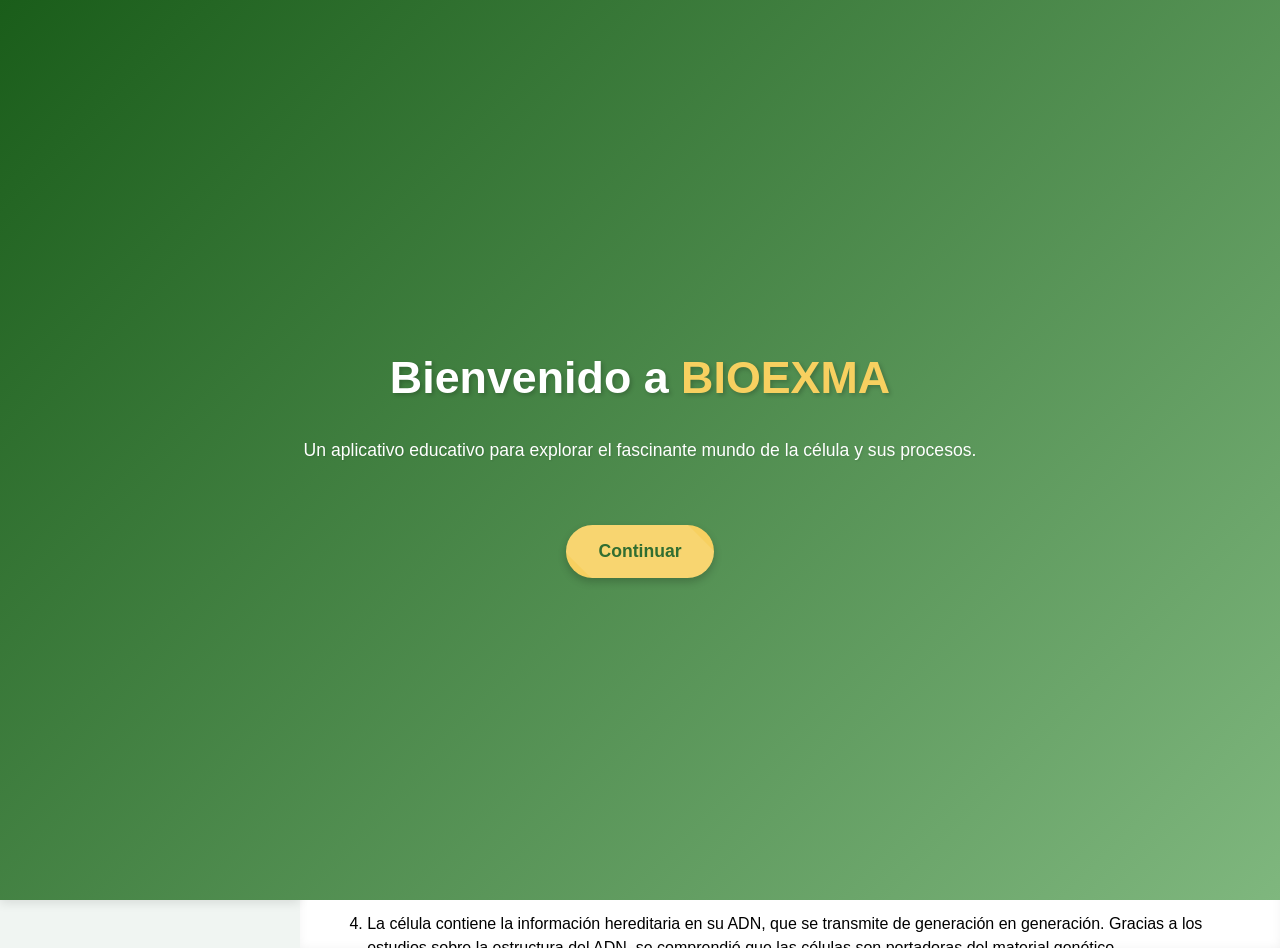
==== index.html @ f99c81c5 "Update index.html" ====
<!DOCTYPE html>
<html lang="es">
<head>
  <meta charset="UTF-8" />
  <meta name="viewport" content="width=device-width, initial-scale=1" />
  <title>BIOEXMA - Aplicación Educativa sobre Teoría Celular - Colegio San Alberto Magno</title>
      <img src="" alt="Comparación células procariotas y eucariotas" class="ref-image" loading="lazy" />
  <link rel="icon" type="image/x-icon" href="https://colsam.edu.co/colsam_l.webp">
  <style>
    /* Reset y base */
    * {
      box-sizing: border-box;
    }
    body, html {
      margin: 0;
      padding: 0;
      font-family: 'Segoe UI', Tahoma, Geneva, Verdana, sans-serif;
      background: ##F2F2F2;
      color: #2b2b2b;
      scroll-behavior: smooth;
    }

    /* Header fijo */
    header {
      position: fixed;
      top: 0;
      left: 100;
      width: 100%;
      height: 70px;
      background: linear-gradient(135deg, #64ad64, #47d082);
      color: #F2F2F2;
      display: flex;
      align-items: center;
      padding: 0 2rem;
      font-size: 1.6rem;
      font-weight: 700;
      z-index: 200;
      box-shadow: 0 4px 12px rgba(0,0,0,0.15);
      border-bottom: 3px solid #F2B705;
    }
    header .highlight {
      color: #F2B705;
      text-shadow: 1px 1px 2px rgba(0,0,0,0.2);
    }

    /* Contenedor principal */
    #main-content {
      display: flex;
      margin-top: 70px; /* para no tapar por el header */
      height: calc(100vh - 70px);
    }

    /* Sidebar */
    .sidebar {
      position: fixed;
      left: 0;
      top: 70px;
      width: 300px;
      height: calc(100vh - 70px);
      background: linear-gradient(145deg, #7EBF95, #7EBF95);
      overflow-y: auto;
      padding: 1.5rem 1rem;
      box-shadow: -3px 0 12px rgba(0,0,0,0.1);
      border-left: 4px solid #F2B705;
      z-index: 150;
      font-weight: 600;
    }
    .sidebar ul {
      list-style: none;
      padding: 0;
      margin: 0;
    }
    .sidebar li + li {
      margin-top: 0.5rem;
    }
    .sidebar a {
      color: #F2F2F2;
      text-decoration: none;
      display: flex;
      align-items: center;
      padding: 0.8rem 1rem;
      border-radius: 8px;
      transition: all 0.3s ease;
      font-size: 1rem;
      background: rgba(255,255,255,0.1);
      box-shadow: 0 2px 4px rgba(0,0,0,0.05);
    }
    .sidebar a:hover {
      background: rgba(255,255,255,0.2);
      transform: translateX(-5px);
      box-shadow: 0 4px 8px rgba(0,0,0,0.1);
    }
    .sidebar a.active {
      background: #F2B705;
      color: #7EBF95;
      font-weight: 700;
    }
    .sidebar a::before {
      content: "";
      display: inline-block;
      width: 24px;
      height: 24px;
      margin-right: 12px;
      background-size: contain;
      background-repeat: no-repeat;
      filter: brightness(0) invert(1);
    }
    .sidebar a.active::before {
      filter: none;
    }

    /* Iconos para cada enlace */
    .sidebar a[href="#teoria"]::before {
      background-image: url('https://cdn-icons-png.flaticon.com/512/2913/2913059.png');
    }
    .sidebar a[href="#tipos"]::before {
      background-image: url('https://cdn-icons-png.flaticon.com/512/4392/4392525.png');
    }
    .sidebar a[href="#partes"]::before {
      background-image: url('https://cdn-icons-png.flaticon.com/512/4392/4392529.png');
    }
    .sidebar a[href="#organelos"]::before {
      background-image: url('https://cdn-icons-png.flaticon.com/512/3652/3652191.png');
    }
    .sidebar a[href="#funciones"]::before {
      background-image: url('https://cdn-icons-png.flaticon.com/512/3652/3652286.png');
    }
    .sidebar a[href="#reproduccion"]::before {
      background-image: url('https://cdn-icons-png.flaticon.com/512/4392/4392545.png');
    }
    .sidebar a[href="#transporte"]::before {
      background-image: url('https://cdn-icons-png.flaticon.com/512/3652/3652271.png');
    }
    .sidebar a[href="#diferenciacion"]::before {
      background-image: url('https://cdn-icons-png.flaticon.com/512/3652/3652261.png');
    }
    .sidebar a[href="#cultivo"]::before {
      background-image: url('https://cdn-icons-png.flaticon.com/512/4392/4392539.png');
    }
    .sidebar a[href="#comparacion"]::before {
      background-image: url('https://cdn-icons-png.flaticon.com/512/4392/4392533.png');
    }
    .sidebar a[href="#videos"]::before {
      background-image: url('https://cdn-icons-png.flaticon.com/512/4392/4392553.png');
    }
    .sidebar a[href="#evaluaciones"]::before {
      background-image: url('https://cdn-icons-png.flaticon.com/512/3652/3652281.png');
    }

    /* Contenido principal */
    main {
      flex: 1;
      overflow-y: auto;
      padding: 2rem 3rem 2rem 3rem;
      max-width: calc(100vw - 300px);
      background-color: #F2F2F2;
      box-shadow: inset 0 0 20px rgba(0,0,0,0.05);
    }

    main > section {
      display: none;
      flex-direction: column;
      align-items: flex-start;
      text-align: left;
      max-width: 900px;
      margin: 0 auto;
      animation: fadeIn 0.5s ease forwards;
    }
    main > section.active {
      display: flex;
    }
    main > section h2 {
      color: #7EBF95;
      font-size: 2.3rem;
      margin-bottom: 1rem;
      padding-bottom: 0.5rem;
      border-bottom: 3px solid #F2B705;
      width: 100%;
      display: flex;
      align-items: center;
    }
    main > section h2::before {
      content: "";
      display: inline-block;
      width: 40px;
      height: 40px;
      margin-right: 15px;
      background-size: contain;
      background-repeat: no-repeat;
    }
    main > section p {
      font-size: 1.1rem;
      line-height: 1.7;
      margin-bottom: 1.5rem;
      color: #444;
    }
    main > section ul {
      padding-left: 1.5rem;
      margin-bottom: 1.5rem;
    }
    main > section li {
      margin-bottom: 0.8rem;
      line-height: 1.6;
    }

    /* Iconos para cada sección */
    section#teoria h2::before {
      background-image: url('https://cdn-icons-png.flaticon.com/512/2913/2913059.png');
    }
    section#tipos h2::before {
      background-image: url('https://cdn-icons-png.flaticon.com/512/4392/4392525.png');
    }
    section#partes h2::before {
      background-image: url('https://cdn-icons-png.flaticon.com/512/4392/4392529.png');
    }
    section#organelos h2::before {
      background-image: url('https://cdn-icons-png.flaticon.com/512/3652/3652191.png');
    }
    section#funciones h2::before {
      background-image: url('https://cdn-icons-png.flaticon.com/512/3652/3652286.png');
    }
    section#reproduccion h2::before {
      background-image: url('https://cdn-icons-png.flaticon.com/512/4392/4392545.png');
    }
    section#transporte h2::before {
      background-image: url('https://cdn-icons-png.flaticon.com/512/3652/3652271.png');
    }
    section#diferenciacion h2::before {
      background-image: url('https://cdn-icons-png.flaticon.com/512/3652/3652261.png');
    }
    section#cultivo h2::before {
      background-image: url('https://cdn-icons-png.flaticon.com/512/4392/4392539.png');
    }
    section#comparacion h2::before {
      background-image: url('https://cdn-icons-png.flaticon.com/512/4392/4392533.png');
    }
    section#videos h2::before {
      background-image: url('https://cdn-icons-png.flaticon.com/512/4392/4392553.png');
    }
    section#evaluaciones h2::before {
      background-image: url('https://cdn-icons-png.flaticon.com/512/3652/3652281.png');
    }

    /* Video gallery */
    .video-gallery {
      display: flex;
      flex-wrap: wrap;
      justify-content: center;
      gap: 1.5rem;
      margin-top: 1.5rem;
    }
    .video-gallery iframe {
      flex-shrink: 0;
      width: 420px;
      height: 236px;
      border-radius: 12px;
      border: 0;
      box-shadow: 0 4px 15px rgba(0,0,0,0.15);
      transition: transform 0.3s ease, box-shadow 0.3s ease;
    }
    .video-gallery iframe:hover {
      transform: translateY(-5px);
      box-shadow: 0 8px 20px rgba(0,0,0,0.2);
    }

    /* Botón de inicio */
    #welcome-screen {
      position: fixed;
      top: 0;
      left: 0;
      width: 100vw;
      height: 100vh;
      background: linear-gradient(135deg, #1a5d1a, #7fb77e);
      color: #F2F2F2;
      display: flex;
      flex-direction: column;
      justify-content: center;
      align-items: center;
      padding: 2rem;
      text-align: center;
      z-index: 300;
    }
    #welcome-screen.hidden {
      display: none;
    }
    #welcome-screen h1 {
      font-size: 3.5rem;
      margin-bottom: 1rem;
      text-shadow: 2px 2px 4px rgba(0,0,0,0.2);
    }
    #welcome-screen .highlight {
      color: #F2B705;
    }
    #welcome-screen p {
      font-size: 1.35rem;
      max-width: 600px;
      margin-bottom: 2.5rem;
      font-weight: 500;
      line-height: 1.6;
      text-shadow: 1px 1px 2px rgba(0,0,0,0.1);
    }
    #start-btn {
      padding: 1.2rem 3rem;
      background: #F2B705;
      color: #7EBF95;
      border: none;
      border-radius: 50px;
      font-size: 1.3rem;
      font-weight: 700;
      cursor: pointer;
      transition: all 0.3s ease;
      box-shadow: 0 6px 12px rgba(0,0,0,0.2);
      position: relative;
      overflow: hidden;
    }
    #start-btn:hover {
      background: #F2B705;
      transform: translateY(-3px);
      box-shadow: 0 8px 16px rgba(0,0,0,0.25);
    }
    #start-btn:active {
      transform: translateY(1px);
    }
    #start-btn::after {
      content: "";
      position: absolute;
      top: -50%;
      left: -50%;
      width: 200%;
      height: 200%;
      background: rgba(255,255,255,0.1);
      transform: rotate(45deg);
      transition: all 0.5s ease;
    }
    #start-btn:hover::after {
      left: 100%;
    }

    /* Animación */
    @keyframes fadeIn {
      from {opacity: 0; transform: translateY(15px);}
      to {opacity: 1; transform: translateY(0);}
    }

    /* Imágenes de referencia */
    .ref-image {
      display: block;
      margin: 1.5rem auto;
      max-width: 90%;
      height: auto;
      border-radius: 12px;
      box-shadow: 0 4px 15px rgba(0,0,0,0.15);
      border: 2px solid #F2F2F2;
      transition: transform 0.3s ease;
    }
    .ref-image:hover {
      transform: scale(1.02);
    }

    /* Estilos para ejercicios y quizzes */
    .ejercicios {
      background: linear-gradient(to right, #f0f8ff, #e6f2ff);
      border-left: 6px solid #4682B4;
      padding: 20px 25px;
      margin: 25px 0;
      border-radius: 10px;
      box-shadow: 0 2px 8px rgba(0,0,0,0.08);
      width: 100%;
    }

    .ejercicios h3 {
      margin-top: 0;
      color: #1e3c72;
      font-size: 1.3rem;
      display: flex;
      align-items: center;
    }
    .ejercicios h3::before {
      content: "📝";
      margin-right: 10px;
    }

    .ejercicios ol {
      padding-left: 25px;
    }
    .ejercicios li {
      margin-bottom: 12px;
      padding-left: 5px;
    }

    .quiz {
      background: linear-gradient(to right, #fff3e0, #ffebcc);
      border-left: 6px solid #ff8c00;
      padding: 20px 25px;
      margin: 25px 0 40px 0;
      border-radius: 10px;
      box-shadow: 0 2px 8px rgba(0,0,0,0.08);
      width: 100%;
    }

    .quiz h3 {
      margin-top: 0;
      color: #b35e00;
      font-size: 1.3rem;
      display: flex;
      align-items: center;
    }
    
    .quiz h3::before {
      content: "❓";
      margin-right: 10px;
    }

    .quiz label {
      cursor: pointer;
      display: block;
      margin: 8px 0 15px 25px;
      user-select: none;
      position: relative;
      padding-left: 30px;
      transition: color 0.2s ease;
    }
    .quiz label:hover {
      color: #ff8c00;
    }

    .quiz input[type="radio"] {
      position: absolute;
      opacity: 0;
      cursor: pointer;
    }
    
    .quiz input[type="radio"] + label::before {
      content: "";
      position: absolute;
      left: 0;
      top: 2px;
      width: 18px;
      height: 18px;
      border: 2px solid #ff8c00;
      border-radius: 50%;
      background-color: white;
    }
    
    .quiz input[type="radio"]:checked + label::before {
      background-color: #ff8c00;
      box-shadow: inset 0 0 0 3px white;
    }

    .quiz button.check-quiz {
      background: linear-gradient(to bottom, #ff8c00, #e67e00);
      color: white;
      border: none;
      padding: 10px 20px;
      font-weight: 600;
      border-radius: 50px;
      cursor: pointer;
      transition: all 0.3s ease;
      box-shadow: 0 3px 6px rgba(0,0,0,0.1);
      font-size: 1rem;
      margin-top: 10px;
      display: flex;
      align-items: center;
    }
    .quiz button.check-quiz::before {
      content: "✓";
      margin-right: 8px;
      font-size: 1.1rem;
    }
    .quiz button.check-quiz:hover {
      background: linear-gradient(to bottom, #ff9500, #f57c00);
      transform: translateY(-2px);
      box-shadow: 0 5px 10px rgba(0,0,0,0.15);
    }
    .quiz button.check-quiz:active {
      transform: translateY(1px);
    }

    .quiz-result {
      margin-top: 15px;
      font-weight: 700;
      padding: 10px 15px;
      border-radius: 6px;
      display: inline-block;
    } 
   
   /* Responsive básico */
    @media(max-width: 1024px) {
      .sidebar {
        width: 250px;
      }
      main {
        max-width: calc(100vw - 250px);
        padding: 1.5rem 2rem;
      }
    }

    @media(max-width: 768px) {
      #main-content {
        flex-direction: column;
        margin-top: 70px;
        height: auto;
      }
      .sidebar {
        position: relative;
        width: 100%;
        height: auto;
        border-left: none;
        border-top: 3px solid #f7d060;
        padding: 1rem;
        display: flex;
        justify-content: center;
      }
      .sidebar ul {
        display: flex;
        flex-wrap: wrap;
        gap: 0.5rem;
        width: 100%;
        justify-content: center;
      }
      .sidebar li {
        width: 45%;
        margin-top: 0;
      }
      .sidebar a {
        padding: 0.7rem;
        font-size: 0.9rem;
      }
      .sidebar a:hover {
        transform: translateY(-3px);
      }
      main {
        max-width: 100vw;
        padding: 1.5rem 1rem;
        height: auto;
      }
      .video-gallery iframe {
        width: 100%;
        height: 225px;
      }
      #welcome-screen h1 {
        font-size: 2.5rem;
      }
      #welcome-screen p {
        font-size: 1.1rem;
      }
    }

    @media(max-width: 480px) {
      header {
        height: 60px;
        font-size: 1.3rem;
        padding: 0 1rem;
      }
      #main-content {
        margin-top: 60px;
      }
      .sidebar li {
        width: 100%;
      }
      main > section h2 {
        font-size: 1.8rem;
      }
      .ejercicios, .quiz {
        padding: 15px;
      }
    }
        :root {
            --verde-medio: #2E8B57;
            --verde-claro:#7EBF95;
            --amarillo: #F7D060;
            --blanco: #F2F2F2;
        }
        
    
        
        h1 {
            color: var(--verde-oscuro);
            text-align: center;
            margin-bottom: 30px;
        }
        
        .quiz-container {
            background-color: #F2F2F2;
            border-radius: 8px;
            padding: 25px;
            box-shadow: 0 4px 6px rgba(0,0,0,0.1);
        }
        
        .question {
            margin-bottom: 25px;
            padding-bottom: 15px;
            border-bottom: 1px solid #eee;
        }
        
        .question-text {
            font-weight: 500;
            margin-bottom: 15px;
            color: var(--verde-oscuro);
        }
        
        .options label {
            display: block;
            margin-bottom: 10px;
            padding: 10px;
            border-radius: 4px;
            background-color: #F2F2F2;
            cursor: pointer;
            transition: all 0.3s;
        }
        
        .options label:hover {
            background-color: #F2F2F2;
        }
        
        .options input[type="radio"] {
            margin-right: 10px;
        }
        
        button {
            background-color: var(--verde-medio);
            color: #F2F2F2;
            border: none;
            padding: 12px 20px;
            border-radius: 4px;
            cursor: pointer;
            font-size: 16px;
            display: block;
            margin: 30px auto 0;
            transition: background-color 0.3s;
        }
        
        button:hover {
            background-color: var(--verde-oscuro);
        }
        
        .result {
            text-align: center;
            margin-top: 20px;
            font-weight: bold;
            font-size: 18px;
            padding: 15px;
            border-radius: 4px;
            display: none;
        }
        
        .correct {
            background-color: #E8F5E9;
            color: var(--verde-oscuro);
            border-left: 4px solid var(--verde-medio);
        }
        
        .incorrect {
            background-color: #F2F2F2;
            color: #D32F2F;
            border-left: 4px solid #E53935;
        }
        
        .feedback {
            font-size: 14px;
            margin-top: 10px;
            padding: 10px;
            border-radius: 4px;
            display: none;
        }
           /* Estilos base */

   
    /* Contenedor principal */
  

    /* Contenido principal */
    
      * {
      box-sizing: border-box;
    }
    body, html {
      margin: 0;
      padding: 0;
      font-family: 'Segoe UI', Tahoma, Geneva, Verdana, sans-serif;
      background: #f0f5f2;
      color: #000000;
      scroll-behavior: smooth;
    }

    /* Header fijo */
    header {
      position: fixed;
      top: 0;
      left: 0;
      width: 100%;
      height: 60px;
      background: linear-gradient(135deg, #64ad64, #47d082);
      color: white;
      display: flex;
      align-items: center;
      padding: 0 1rem;
      font-size: 1.3rem;
      font-weight: 700;
      z-index: 200;
      box-shadow: 0 4px 12px rgba(0,0,0,0.15);
      border-bottom: 3px solid #f7d060;
    }
    header .highlight {
      color: #f7d060;
      text-shadow: 1px 1px 2px rgba(0,0,0,0.2);
    }

    /* Contenedor principal */
    #main-content {
      display: flex;
      flex-direction: column;
      margin-top: 60px;
      min-height: calc(100vh - 60px);
    }

    /* Sidebar - Versión móvil */
    .sidebar {
      position: relative;
      width: 100%;
      background: linear-gradient(145deg, #7EBF95, #7EBF95);
      overflow-x: auto;
      padding: 1rem;
      box-shadow: 0 3px 10px rgba(0,0,0,0.1);
      border-top: 3px solid #f7d060;
      z-index: 150;
      font-weight: 600;
      white-space: nowrap;
    }
    .sidebar ul {
      list-style: none;
      padding: 0;
      margin: 0;
      display: flex;
      flex-wrap: nowrap;
      overflow-x: auto;
      -webkit-overflow-scrolling: touch;
    }
    .sidebar li {
      flex: 0 0 auto;
      margin-right: 0.5rem;
    }
    .sidebar a {
      color: white;
      text-decoration: none;
      display: flex;
      align-items: center;
      padding: 0.6rem 0.8rem;
      border-radius: 8px;
      transition: all 0.3s ease;
      font-size: 0.9rem;
      background: rgba(255,255,255,0.1);
      box-shadow: 0 2px 4px rgba(0,0,0,0.05);
    }
    .sidebar a:hover {
      background: rgba(255,255,255,0.2);
      transform: translateY(-3px);
    }
    .sidebar a.active {
      background: #f7d060;
      color: #64ad64;
      font-weight: 700;
    }
    .sidebar a::before {
      content: "";
      display: inline-block;
      width: 20px;
      height: 20px;
      margin-right: 8px;
      background-size: contain;
      background-repeat: no-repeat;
      filter: brightness(0) invert(1);
    }
    .sidebar a.active::before {
      filter: none;
    }

    /* Contenido principal - Versión móvil */
    main {
      flex: 1;
      overflow-y: auto;
      padding: 1.5rem 1rem;
      background-color: #fff;
      box-shadow: inset 0 0 10px rgba(0,0,0,0.05);
    }

    main > section {
      display: none;
      flex-direction: column;
      align-items: flex-start;
      text-align: left;
      margin: 0 auto;
      animation: fadeIn 0.5s ease forwards;
    }
    main > section.active {
      display: flex;
    }
    main > section h2 {
      color: #64ad64;
      font-size: 1.8rem;
      margin-bottom: 1rem;
      padding-bottom: 0.5rem;
      border-bottom: 2px solid #f7d060;
      width: 100%;
      display: flex;
      align-items: center;
    }
    main > section h2::before {
      content: "";
      display: inline-block;
      width: 30px;
      height: 30px;
      margin-right: 10px;
      background-size: contain;
      background-repeat: no-repeat;
    }
    main > section p {
      font-size: 1rem;
      line-height: 1.6;
      margin-bottom: 1.2rem;
      color: #444;
    }
    main > section ul, main > section ol {
      padding-left: 1.2rem;
      margin-bottom: 1.2rem;
      width: 100%;
    }
    main > section li {
      margin-bottom: 0.6rem;
      line-height: 1.5;
    }

    /* Video gallery - Versión móvil */
    .video-gallery {
      display: flex;
      flex-direction: column;
      gap: 1rem;
      margin-top: 1rem;
    }
    .video-gallery iframe {
      width: 100%;
      height: 200px;
      border-radius: 8px;
      border: 0;
      box-shadow: 0 2px 8px rgba(0,0,0,0.1);
    }

    /* Botón de inicio - Versión móvil */
    #welcome-screen {
      position: fixed;
      top: 0;
      left: 0;
      width: 100vw;
      height: 100vh;
      background: linear-gradient(135deg, #1a5d1a, #7fb77e);
      color: white;
      display: flex;
      flex-direction: column;
      justify-content: center;
      align-items: center;
      padding: 1.5rem;
      text-align: center;
      z-index: 300;
    }
    #welcome-screen.hidden {
      display: none;
    }
    #welcome-screen h1 {
      font-size: 2.2rem;
      margin-bottom: 1rem;
      text-shadow: 2px 2px 4px rgba(0,0,0,0.2);
    }
    #welcome-screen .highlight {
      color: #f7d060;
    }
    #welcome-screen p {
      font-size: 1.1rem;
      max-width: 100%;
      margin-bottom: 2rem;
      line-height: 1.5;
    }
    #start-btn {
      padding: 1rem 2rem;
      background: #f7d060;
      color: #1a5d1a;
      border: none;
      border-radius: 50px;
      font-size: 1.1rem;
      font-weight: 700;
      cursor: pointer;
      box-shadow: 0 4px 8px rgba(0,0,0,0.2);
    }

    /* Ejercicios y quizzes - Versión móvil */
    .ejercicios, .quiz {
      padding: 15px;
      margin: 20px 0;
      width: 100%;
    }
    .ejercicios h3, .quiz h3 {
      font-size: 1.1rem;
    }
    .quiz label {
      margin: 6px 0 12px 15px;
      padding-left: 25px;
    }

    /* Imágenes de referencia - Versión móvil */
    .ref-image {
      margin: 1rem auto;
      max-width: 100%;
      border-radius: 8px;
    }

    /* Animación */
    @keyframes fadeIn {
      from {opacity: 0; transform: translateY(10px);}
      to {opacity: 1; transform: translateY(0);}
    }

    /* Estilos para pantallas más grandes (tablets y desktop) */
    @media(min-width: 768px) {
      header {
        height: 70px;
        font-size: 1.6rem;
        padding: 0 2rem;
      }
      #main-content {
        flex-direction: row;
        margin-top: 70px;
        height: calc(100vh - 70px);
      }
      .sidebar {
        position: fixed;
        left: 0;
        top: 70px;
        width: 250px;
        height: calc(100vh - 70px);
        padding: 1.5rem 1rem;
        border-top: none;
        border-left: 4px solid #f7d060;
      }
      .sidebar ul {
        display: block;
        overflow-x: visible;
      }
      .sidebar li {
        margin-right: 0;
        margin-bottom: 0.5rem;
      }
      .sidebar a {
        padding: 0.8rem 1rem;
        font-size: 1rem;
      }
      main {
        margin-left: 250px;
        padding: 2rem;
        max-width: calc(100vw - 250px);
      }
      main > section h2 {
        font-size: 2rem;
      }
      .video-gallery {
        flex-direction: row;
        flex-wrap: wrap;
        justify-content: center;
      }
      .video-gallery iframe {
        width: 45%;
        min-width: 300px;
      }
      #welcome-screen h1 {
        font-size: 2.8rem;
      }
    }

    /* Estilos para pantallas muy grandes */
    @media(min-width: 1024px) {
      .sidebar {
        width: 300px;
      }
      main {
        margin-left: 300px;
        max-width: calc(100vw - 300px);
        padding: 2rem 3rem;
      }
      main > section {
        max-width: 900px;
      }
    }
    
  </style>
</head>
<body>

  <div id="welcome-screen" class="screen">
    <h1>Bienvenido a <span class="highlight">BIOEXMA</span></h1>
    <p>Un aplicativo educativo para explorar el fascinante mundo de la célula y sus procesos.</p>
    <button id="start-btn">Continuar</button>
  </div>

  <header>
    BIOEXMA - <span class="highlight">Explora la Célula</span>
  </header>

  <div id="main-content" class="hidden">
    <aside class="sidebar" role="navigation" aria-label="Menú de navegación">
      <nav class="menu">
        <ul>
          <li><a href="#teoria" class="active">Teoría Celular</a></li>
          <li><a href="#tipos">Tipos de Células</a></li>
          <li><a href="#partes">Partes de la Célula</a></li>
          <li><a href="#organelos">Organelos Celulares</a></li>
          <li><a href="#funciones">Funciones Celulares</a></li>
          <li><a href="#reproduccion">Reproducción Celular</a></li>
          <li><a href="#transporte">Transporte Celular</a></li>
          <li><a href="#diferenciacion">Diferenciación Celular</a></li>
          <li><a href="#cultivo">Cultivo Celular</a></li>
          <li><a href="#comparacion">Comparación Animal/Vegetal</a></li>
          <li><a href="#videos">Videos Referenciales</a></li>
          <li><a href="#evaluaciones">Evaluaciones</a></li>
        </ul>
      </nav>
    </aside>
<!--teoria celular primera parte-->
    <main>
      <section id="teoria" class="active" tabindex="0">
        <h2>Teoría Celular</h2>
            <h3>¿Qué es la Teoría Celular?</h3><br>
 <p>La teoría celular es uno de los principios fundamentales de la biología moderna.
 Establece que la célula es la unidad básica de estructura, función y organización
  de todos los seres vivos. Gracias a esta teoría, los científicos comprenden que 
  todos los organismos, desde los más simples (como las bacterias) hasta los más 
  complejos (como los seres humanos), están formados por células.
Esta teoría no solo describe la estructura de los seres vivos, sino que también
 explica cómo crecen, se reproducen y funcionan los organismos a partir de las células. Además, ha permitido 
 el desarrollo de otras disciplinas, como la medicina celular, la genética, la inmunología, la embriología y la biotecnología.
Origen y Desarrollo Histórico
El desarrollo de la teoría celular fue posible gracias a la invención del microscopio óptico a finales del 
siglo XVII. Robert Hooke, en 1665, fue el primero en utilizar el término "célula" al observar láminas 
delgadas de corcho. Aunque lo que vio eran solo las paredes celulares de células muertas, su hallazgo
 inició el camino hacia la comprensión del mundo microscópico.
Durante el siglo XIX, el estudio de las células se intensificó gracias a los avances tecnológicos y 
al trabajo de científicos como Matthias Schleiden, Theodor Schwann y Rudolf Virchow, quienes fueron 
los principales formuladores de la teoría celular clásica.
Postulados de la Teoría Celular Clásica Los tres postulados originales que dieron forma a la teoría celular fueron:
<ol>
 <li>Todos los seres vivos están compuestos por una o más células.
   Esta idea fue propuesta por Schleiden, quien observó que las plantas están formadas por células, y 
   luego Schwann la aplicó también a los animales.</li>
 <li>La célula es la unidad estructural y funcional de los seres vivos.
   Schwann sostuvo que las células no solo forman los tejidos, sino que también realizan todas las funciones vitales.
  <li>Todas las células provienen de otras células preexistentes.En 1855, Rudolf Virchow refutó la teoría de la
     generación espontánea y afirmó que cada célula se origina por división de otra célula. Esta idea se resume en la frase "Omnis cellula e cellula". Postulados de la Teoría Celular Moderna Con los avances en microscopía electrónica, biología molecular y genética, la teoría celular fue actualizada para incluir nuevos principios:
   <li>La célula contiene la información hereditaria en su ADN, que se transmite de generación en generación.
   Gracias a los estudios sobre la estructura del ADN, se comprendió que las células son portadoras del material genético.</li>
   <li>Todas las funciones vitales ocurren dentro de las células o en su entorno inmediato.</li>
   Esto incluye procesos como el metabolismo, la respiración celular, la síntesis de proteínas y la reproducción celular.
   <li>Todas las células tienen una composición química similar.</li>
  A pesar de la diversidad de organismos, todas las células están formadas por los mismos elementos químicos básicos 
   comparten estructuras fundamentales como membranas, citoplasma y material genético.</li>
   </ol>
<h3>Científicos que Contribuyeron a la Teoría Celular</h3>
<ul>
 <li>Matthias Schleiden (1804-1881)
Botánico alemán. En 1838 observó que todas las plantas están compuestas por células. Defendía la idea de que el crecimiento 
vegetal ocurría por generación de nuevas células desde el núcleo.</li>
<li>Theodor Schwann (1810-1882)
Zoólogo alemán. En 1839 extendió los descubrimientos de Schleiden al reino animal, concluyendo que *todos los seres vivos 
están formados por células. También introdujo el concepto de "unidad funcional" de la célula.</li>
 <li>Rudolf Virchow (1821-1902)
Médico alemán. En 1855 completó la teoría con el tercer postulado: toda célula se origina de otra célula preexistente, 
lo cual fue esencial para rechazar la teoría de la generación espontánea.</li>
</ul>
  <h3>Importancia de la Teoría Celular.</h3>
La teoría celular no solo cambió la forma de entender la vida, sino que también ha tenido un impacto directo en áreas como:
Medicina: permite comprender cómo surgen las enfermedades a nivel celular, como el cáncer.
Genética: al estudiar cómo se transmite la información genética.
Biotecnología: gracias a la manipulación celular para producir medicamentos, vacunas y alimentos transgénicos.
Ecología: ayuda a entender cómo interactúan las células con su entorno y entre sí, en organismos y ecosistemas.
Conclusión
La teoría celular ha sido una de las revoluciones científicas más importantes de la historia. Hoy en día, sigue siendo 
la base del estudio de la vida. Con cada nuevo descubrimiento en biología celular y molecular, se amplía nuestro conocimiento 
sobre cómo funciona la vida a nivel microscópico, confirmando que la célula es la unidad esencial de toda forma de vida.
</p>
        <img src="https://es-static.z-dn.net/files/df3/f1ffe9fb81e213ad47e8e3b016737839.jpg" alt="Fundadores de la teoría celular" class="ref-image" loading="lazy" />
        
        <div class="ejercicios">
          <h3>Ejercicios</h3>
          <ol>
            <li>Enumera los tres postulados de la teoría celular.</li>
            <li>¿Por qué es importante la teoría celular para la biología?</li>
            <li>Explica con tus palabras qué significa que "la célula es la unidad básica de la vida".</li>
          </ol>
        </div>
      </section>

<!--tipos de celula-->
      <section id="tipos" tabindex="0">
        <h2>Tipos de Células</h2>
        <p>Existen dos tipos principales de células:</p>
        <ul>
          <li><strong>Células procariotas:</strong> Son células simples, sin núcleo definido, y su material genético está disperso en el citoplasma. Ejemplos: bacterias y arqueas.</li>
          <li><strong>Células eucariotas:</strong> Son más complejas y tienen un núcleo definido que contiene el ADN. Se encuentran en plantas, animales, hongos y protistas.</li>
        </ul>
        <img src="https://upload.wikimedia.org/wikipedia/commons/thumb/1/1c/Prokaryote_vs_Eukaryote_cell.svg/800px-Prokaryote_vs_Eukaryote_cell.svg.png" alt="Comparación células procariotas y eucariotas" class="ref-image" loading="lazy" />

        <div class="ejercicios">
          <h3>Ejercicios</h3>
          <ol>
            <li>¿Cuál es la principal diferencia entre células procariotas y eucariotas?</li>
            <li>Da dos ejemplos de organismos con células procariotas.</li>
            <li>Menciona en qué organismos encontramos células eucariotas.</li>
          </ol>
        </div>
      </section>

      <section id="partes" tabindex="0">
        <h2>Partes de la Célula</h2>
        <p>Las células tienen varias estructuras principales que desempeñan funciones específicas:</p>
        <ul>
          <li><strong>Membrana plasmática:</strong> Capa que protege la célula y regula el intercambio de sustancias.</li>
          <li><strong>Citoplasma:</strong> Material gelatinoso donde ocurren las reacciones celulares.</li>
          <li><strong>Núcleo:</strong> Contiene el material genético y controla las actividades celulares (solo en células eucariotas).</li>
          <li><strong>Pared celular:</strong> Presente en células vegetales y procariotas, proporciona soporte y protección.</li>
        </ul>
        <img src="https://upload.wikimedia.org/wikipedia/commons/thumb/3/32/Biological_cell.svg/800px-Biological_cell.svg.png" alt="Partes principales de la célula" class="ref-image" loading="lazy" />
        
        <div class="ejercicios">
          <h3>Ejercicios</h3>
          <ol>
            <li>¿Cuál es la función de la membrana plasmática?</li>
            <li>¿Qué es el citoplasma y qué función tiene?</li>
            <li>¿Qué función tiene el núcleo en las células eucariotas?</li>
          </ol>
        </div>
      </section>

      <section id="organelos" tabindex="0">
        <h2>Organelos Celulares</h2>
        <p>Los organelos son estructuras especializadas dentro de las células eucariotas:</p>
        <ul>
          <li><strong>Mitocondrias:</strong> Producen energía mediante la respiración celular.</li>
          <li><strong>Cloroplastos:</strong> Realizan la fotosíntesis en células vegetales.</li>
          <li><strong>Ribosomas:</strong> Sintetizan proteínas.</li>
          <li><strong>Retículo endoplasmático:</strong> Síntesis y transporte de proteínas y lípidos.</li>
          <li><strong>Aparato de Golgi:</strong> Modifica y empaca proteínas y lípidos para su transporte.</li>
          <li><strong>Lisosomas:</strong> Degradan sustancias y organelos dañados.</li>
        </ul>
        <img src="https://upload.wikimedia.org/wikipedia/commons/thumb/3/33/Animal_cell_structure_es.svg/800px-Animal_cell_structure_es.svg.png" alt="Estructura básica de una célula animal" class="ref-image" loading="lazy" />
        
        <div class="ejercicios">
          <h3>Ejercicios</h3>
          <ol>
            <li>¿Qué organelo es conocido como la "central energética" de la célula?</li>
            <li>¿Qué organelo es exclusivo de las células vegetales y qué función cumple?</li>
            <li>¿Cuál es la función del aparato de Golgi?</li>
          </ol>
        </div>
      </section>

      <section id="funciones" tabindex="0">
        <h2>Funciones Celulares</h2>
        <p>Las células realizan múltiples funciones esenciales para la vida, tales como:</p>
        <ul>
          <li><strong>Metabolismo:</strong> Transformación de energía y materiales para mantener la vida.</li>
          <li><strong>Reproducción:</strong> Formación de nuevas células.</li>
          <li><strong>Respuesta a estímulos:</strong> Adaptación a cambios en el ambiente.</li>
          <li><strong>Transporte:</strong> Movimiento de sustancias dentro y fuera de la célula.</li>
          <li><strong>Diferenciación:</strong> Especialización para realizar funciones específicas.</li>
        </ul>
        <img src="https://upload.wikimedia.org/wikipedia/commons/thumb/7/7e/Cell_function.png/800px-Cell_function.png" alt="Funciones celulares básicas" class="ref-image" loading="lazy" />
        
        <div class="ejercicios">
          <h3>Ejercicios</h3>
          <ol>
            <li>Define qué es el metabolismo celular.</li>
            <li>¿Por qué es importante la respuesta a estímulos para las células?</li>
            <li>Explica la diferencia entre transporte activo y pasivo.</li>
          </ol>
        </div>
      </section>

      <section id="reproduccion" tabindex="0">
        <h2>Reproducción Celular</h2>
        <p>La reproducción celular puede ser de dos tipos principales:</p>
        <ul>
          <li><strong>Mitosis:</strong> División celular para crecimiento y reparación, produciendo dos células hijas idénticas.</li>
          <li><strong>Meiosis:</strong> División celular para la formación de gametos, reduciendo a la mitad el número de cromosomas.</li>
        </ul>
        <img src="https://upload.wikimedia.org/wikipedia/commons/thumb/5/5a/Mitosis_vs_Meiosis.png/800px-Mitosis_vs_Meiosis.png" alt="Comparación mitosis y meiosis" class="ref-image" loading="lazy" />
        
        <div class="ejercicios">
          <h3>Ejercicios</h3>
          <ol>
            <li>Describe brevemente en qué consiste el proceso de mitosis.</li>
            <li>¿Cuál es la principal diferencia entre mitosis y meiosis?</li>
            <li>¿Por qué es importante la meiosis para la reproducción sexual?</li>
          </ol>
        </div>
      </section>

      <section id="transporte" tabindex="0">
        <h2>Transporte Celular</h2>
        <p>Las células intercambian sustancias mediante varios mecanismos:</p>
        <ul>
          <li><strong>Transporte pasivo:</strong> Movimiento sin gasto de energía, como difusión y ósmosis.</li>
          <li><strong>Transporte activo:</strong> Movimiento que requiere energía para transportar moléculas contra su gradiente.</li>
          <li><strong>Endocitosis y exocitosis:</strong> Procesos para incorporar o expulsar partículas grandes.</li>
        </ul>
        <img src="https://upload.wikimedia.org/wikipedia/commons/thumb/0/0e/Figure_05_01_05.jpg/800px-Figure_05_01_05.jpg" alt="Tipos de transporte celular" class="ref-image" loading="lazy" />
        
        <div class="ejercicios">
          <h3>Ejercicios</h3>
          <ol>
            <li>Explica la diferencia entre transporte activo y pasivo.</li>
            <li>¿Qué es la ósmosis y por qué es importante para las células?</li>
            <li>Describe brevemente el proceso de endocitosis.</li>
          </ol>
        </div>
      </section>

      <section id="diferenciacion" tabindex="0">
        <h2>Diferenciación Celular</h2>
        <p>Es el proceso mediante el cual las células especializadas se desarrollan a partir de células madre. Esta especialización permite que las células realicen funciones específicas en tejidos y órganos.</p>
        <img src="https://upload.wikimedia.org/wikipedia/commons/thumb/9/9e/Stem_cell_differentiation.svg/800px-Stem_cell_differentiation.svg.png" alt="Diferenciación celular" class="ref-image" loading="lazy" />
        
        <div class="ejercicios">
          <h3>Ejercicios</h3>
          <ol>
            <li>¿Qué son las células madre y por qué son importantes?</li>
            <li>Explica con un ejemplo cómo la diferenciación celular permite la formación de tejidos especializados.</li>
            <li>¿Qué ventajas tiene para un organismo multicelular la diferenciación celular?</li>
          </ol>
        </div>
      </section>

      <section id="cultivo" tabindex="0">
        <h2>Cultivo Celular</h2>
        <p>El cultivo celular es una técnica para mantener y multiplicar células fuera del organismo en condiciones controladas. Es fundamental para investigación médica, desarrollo de fármacos y biotecnología.</p>
        <img src="https://upload.wikimedia.org/wikipedia/commons/thumb/8/8f/Cell_culture.jpg/800px-Cell_culture.jpg" alt="Cultivo celular en laboratorio" class="ref-image" loading="lazy" />
        
        <div class="ejercicios">
          <h3>Ejercicios</h3>
          <ol>
            <li>¿Cuáles son las principales aplicaciones del cultivo celular?</li>
            <li>Describe las condiciones necesarias para mantener células vivas en cultivo.</li>
            <li>¿Por qué es importante el cultivo celular para el desarrollo de medicamentos?</li>
          </ol>
        </div>
      </section>

      <section id="comparacion" tabindex="0">
        <h2>Comparación Animal/Vegetal</h2>
        <p>Las células animales y vegetales tienen similitudes y diferencias importantes:</p>
        <ul>
          <li><strong>Células vegetales:</strong> Tienen pared celular, cloroplastos y vacuolas grandes.</li>
          <li><strong>Células animales:</strong> Carecen de pared celular y cloroplastos, tienen vacuolas pequeñas.</li>
          <li>Ambas tienen núcleo, membrana plasmática y organelos comunes.</li>
        </ul>
        <img src="https://upload.wikimedia.org/wikipedia/commons/thumb/0/0f/Animal_and_plant_cell_es.svg/800px-Animal_and_plant_cell_es.svg.png" alt="Comparación célula animal y vegetal" class="ref-image" loading="lazy" />
        
        <div class="ejercicios">
          <h3>Ejercicios</h3>
          <ol>
            <li>Enumera tres diferencias entre células animales y vegetales.</li>
            <li>¿Qué organelo es exclusivo de las células vegetales y qué función cumple?</li>
            <li>¿Por qué las células vegetales necesitan una pared celular?</li>
          </ol>
        </div>
      </section>

      <section id="videos" tabindex="0">
        <h2>Videos Referenciales</h2>
        <p>Explora estos videos para complementar tu aprendizaje sobre células y sus procesos:</p>
        <div class="video-gallery">
          <iframe src="https://www.youtube.com/embed/URUJD5NEXC8" title="Teoría celular" allowfullscreen></iframe>
          <iframe src="https://youtu.be/LiR0wNi1JHg?si=Jm_tqSefnf-H8aLs" title="Tipos de células" allowfullscreen></iframe>
          <iframe src="https://www.youtube.com/embed/VKk-YrZ9uVY" title="Organelos celulares" allowfullscreen></iframe>
          <iframe src="https://www.youtube.com/embed/Lr3XQkXXuQ4" title="Transporte celular" allowfullscreen></iframe>
          <iframe src="https://www.youtube.com/embed/NFf3Qp1Z6x4" title="Diferenciación celular" allowfullscreen></iframe>
          <iframe src="https://www.youtube.com/embed/8QYVf0hoxzY" title="Cultivo celular" allowfullscreen></iframe>
        </div>
        
        <div class="ejercicios">
          <h3>Ejercicios</h3>
          <ol>
            <li>Elige uno de los videos y resume sus puntos principales.</li>
            <li>¿Qué concepto nuevo aprendiste de los videos?</li>
            <li>Elabora un esquema con la información más importante de los videos.</li>
          </ol>
        </div>
      </section>

      <!-- Nueva sección de Evaluaciones -->
      <section id="evaluaciones" tabindex="0">
        <h2>Evaluaciones</h2>
        <p>Realiza estas evaluaciones para poner a prueba tus conocimientos sobre la célula:</p>
        
        <div class="quiz" data-topic="teoria">
          <h3>Teoría Celular</h3>
          <form>
            <label>1. ¿Quiénes fueron los principales contribuidores a la teoría celular?</label><br />
            <input type="radio" name="q1" value="a" id="teoria-q1a" /> <label for="teoria-q1a">Darwin y Mendel</label><br />
            <input type="radio" name="q1" value="b" id="teoria-q1b" /> <label for="teoria-q1b">Schleiden y Schwann</label><br />
            <input type="radio" name="q1" value="c" id="teoria-q1c" /> <label for="teoria-q1c">Watson y Crick</label><br />
            <button type="button" class="check-quiz">Verificar respuestas</button>
            <p class="quiz-result"></p>
          </form>
        </div>

        <div class="quiz" data-topic="tipos">
          <h3>Tipos de Células</h3>
          <form>
            <label>1. ¿Qué característica NO corresponde a las células procariotas?</label><br />
            <input type="radio" name="q1" value="a" id="tipos-q1a" /> <label for="tipos-q1a">No tienen núcleo definido.</label><br />
            <input type="radio" name="q1" value="b" id="tipos-q1b" /> <label for="tipos-q1b">Tienen núcleo definido.</label><br />
            <input type="radio" name="q1" value="c" id="tipos-q1c" /> <label for="tipos-q1c">Su material genético está disperso en el citoplasma.</label><br />
            <button type="button" class="check-quiz">Verificar respuestas</button>
            <p class="quiz-result"></p>
          </form>
        </div>

        <div class="quiz" data-topic="partes">
          <h3>Partes de la Célula</h3>
          <form>
            <label>1. ¿Qué parte de la célula proporciona soporte y protección en células vegetales?</label><br />
            <input type="radio" name="q1" value="a" id="partes-q1a" /> <label for="partes-q1a">Membrana plasmática</label><br />
            <input type="radio" name="q1" value="b" id="partes-q1b" /> <label for="partes-q1b">Pared celular</label><br />
            <input type="radio" name="q1" value="c" id="partes-q1c" /> <label for="partes-q1c">Citoplasma</label><br />
            <button type="button" class="check-quiz">Verificar respuestas</button>
            <p class="quiz-result"></p>
          </form>
        </div>

        <div class="quiz" data-topic="organelos">
          <h3>Organelos Celulares</h3>
          <form>
            <label>1. ¿Qué organelo es responsable de la síntesis de proteínas?</label><br />
            <input type="radio" name="q1" value="a" id="organelos-q1a" /> <label for="organelos-q1a">Ribosomas</label><br />
            <input type="radio" name="q1" value="b" id="organelos-q1b" /> <label for="organelos-q1b">Mitocondrias</label><br />
            <input type="radio" name="q1" value="c" id="organelos-q1c" /> <label for="organelos-q1c">Lisosomas</label><br />
            <button type="button" class="check-quiz">Verificar respuestas</button>
            <p class="quiz-result"></p>
          </form>
        </div>

        <div class="quiz" data-topic="funciones">
          <h3>Funciones Celulares</h3>
          <form>
            <label>1. ¿Cuál de estas NO es una función celular básica?</label><br />
            <input type="radio" name="q1" value="a" id="funciones-q1a" /> <label for="funciones-q1a">Reproducción</label><br />
            <input type="radio" name="q1" value="b" id="funciones-q1b" /> <label for="funciones-q1b">Fotosíntesis</label><br />
            <input type="radio" name="q1" value="c" id="funciones-q1c" /> <label for="funciones-q1c">Transporte</label><br />
            <button type="button" class="check-quiz">Verificar respuestas</button>
            <p class="quiz-result"></p>
          </form>
        </div>

        <div class="quiz" data-topic="reproduccion">
          <h3>Reproducción Celular</h3>
          <form>
            <label>1. ¿Qué tipo de división celular produce células hijas idénticas?</label><br />
            <input type="radio" name="q1" value="a" id="reproduccion-q1a" /> <label for="reproduccion-q1a">Meiosis</label><br />
            <input type="radio" name="q1" value="b" id="reproduccion-q1b" /> <label for="reproduccion-q1b">Mitosis</label><br />
            <input type="radio" name="q1" value="c" id="reproduccion-q1c" /> <label for="reproduccion-q1c">Ambas</label><br />
            <button type="button" class="check-quiz">Verificar respuestas</button>
            <p class="quiz-result"></p>
          </form>
        </div>

        <div class="quiz" data-topic="transporte">
          <h3>Transporte Celular</h3>
          <form>
            <label>1. ¿Qué tipo de transporte requiere energía?</label><br />
            <input type="radio" name="q1" value="a" id="transporte-q1a" /> <label for="transporte-q1a">Difusión</label><br />
            <input type="radio" name="q1" value="b" id="transporte-q1b" /> <label for="transporte-q1b">Transporte activo</label><br />
            <input type="radio" name="q1" value="c" id="transporte-q1c" /> <label for="transporte-q1c">Ósmosis</label><br />
            <button type="button" class="check-quiz">Verificar respuestas</button>
            <p class="quiz-result"></p>
          </form>
        </div>

        <div class="quiz" data-topic="diferenciacion">
          <h3>Diferenciación Celular</h3>
          <form>
            <label>1. ¿Qué tipo de célula puede convertirse en cualquier tipo de célula especializada?</label><br />
            <input type="radio" name="q1" value="a" id="diferenciacion-q1a" /> <label for="diferenciacion-q1a">Célula muscular</label><br />
            <input type="radio" name="q1" value="b" id="diferenciacion-q1b" /> <label for="diferenciacion-q1b">Célula madre</label><br />
            <input type="radio" name="q1" value="c" id="diferenciacion-q1c" /> <label for="diferenciacion-q1c">Neurona</label><br />
            <button type="button" class="check-quiz">Verificar respuestas</button>
            <p class="quiz-result"></p>
          </form>
        </div>

        <div class="quiz" data-topic="cultivo">
          <h3>Cultivo Celular</h3>
          <form>
            <label>1. ¿Qué se necesita para mantener células en cultivo?</label><br />
            <input type="radio" name="q1" value="a" id="cultivo-q1a" /> <label for="cultivo-q1a">Medio de cultivo adecuado</label><br />
            <input type="radio" name="q1" value="b" id="cultivo-q1b" /> <label for="cultivo-q1b">Temperatura y pH controlados</label><br />
            <input type="radio" name="q1" value="c" id="cultivo-q1c" /> <label for="cultivo-q1c">Ambas son correctas</label><br />
            <button type="button" class="check-quiz">Verificar respuestas</button>
            <p class="quiz-result"></p>
          </form>
        </div>

        <div class="quiz" data-topic="comparacion">
          <h3>Comparación Animal/Vegetal</h3>
          <form>
            <label>1. ¿Qué estructura NO se encuentra en células animales?</label><br />
            <input type="radio" name="q1" value="a" id="comparacion-q1a" /> <label for="comparacion-q1a">Cloroplastos</label><br />
            <input type="radio" name="q1" value="b" id="comparacion-q1b" /> <label for="comparacion-q1b">Mitocondrias</label><br />
            <input type="radio" name="q1" value="c" id="comparacion-q1c" /> <label for="comparacion-q1c">Núcleo</label><br />
            <button type="button" class="check-quiz">Verificar respuestas</button>
            <p class="quiz-result"></p>
          </form>
        </div>

        <h1>Mini Quiz: Teoría Celular</h1>
    
        <div class="quiz-container">
            <div class="question">
                <div class="question-text">1. ¿Quién fue el primer científico en utilizar el término "célula"?</div>
                <div class="options">
                    <label><input type="radio" name="q1" value="a"> Matthias Schleiden</label>
                    <label><input type="radio" name="q1" value="b"> Robert Hooke</label>
                    <label><input type="radio" name="q1" value="c"> Theodor Schwann</label>
                    <label><input type="radio" name="q1" value="d"> Rudolf Virchow</label>
                </div>
                <div class="feedback" id="feedback-q1"></div>
            </div>
            
            <div class="question">
                <div class="question-text">2. ¿Cuál de estos NO es un postulado de la teoría celular clásica?</div>
                <div class="options">
                    <label><input type="radio" name="q2" value="a"> Todos los seres vivos están compuestos por células</label>
                    <label><input type="radio" name="q2" value="b"> La célula es la unidad básica de la vida</label>
                    <label><input type="radio" name="q2" value="c"> Todas las células tienen núcleo</label>
                    <label><input type="radio" name="q2" value="d"> Las células provienen de células preexistentes</label>
                </div>
                <div class="feedback" id="feedback-q2"></div>
            </div>
            
            <div class="question">
                <div class="question-text">3. ¿Qué científico completó la teoría celular con el principio "Omnis cellula e cellula"?</div>
                <div class="options">
                    <label><input type="radio" name="q3" value="a"> Louis Pasteur</label>
                    <label><input type="radio" name="q3" value="b"> Robert Hooke</label>
                    <label><input type="radio" name="q3" value="c"> Rudolf Virchow</label>
                    <label><input type="radio" name="q3" value="d"> Anton van Leeuwenhoek</label>
                </div>
                <div class="feedback" id="feedback-q3"></div>
            </div>
            
            <div class="question">
                <div class="question-text">4. ¿Qué postulado MODERNO de la teoría celular se refiere a la información hereditaria?</div>
                <div class="options">
                    <label><input type="radio" name="q4" value="a"> Todas las células tienen una composición química similar</label>
                    <label><input type="radio" name="q4" value="b"> La célula contiene ADN que se transmite a descendientes</label>
                    <label><input type="radio" name="q4" value="c"> Las funciones vitales ocurren dentro de las células</label>
                    <label><input type="radio" name="q4" value="d"> Las células pueden generarse espontáneamente</label>
                </div>
                <div class="feedback" id="feedback-q4"></div>
            </div>
            
            <div class="question">
                <div class="question-text">5. ¿Qué científico extendió los descubrimientos celulares de las plantas a los animales?</div>
                <div class="options">
                    <label><input type="radio" name="q5" value="a"> Matthias Schleiden</label>
                    <label><input type="radio" name="q5" value="b"> Theodor Schwann</label>
                    <label><input type="radio" name="q5" value="c"> Robert Brown</label>
                    <label><input type="radio" name="q5" value="d"> Gregor Mendel</label>
                </div>
                <div class="feedback" id="feedback-q5"></div>
            </div>
            
            <div class="question">
                <div class="question-text">6. ¿Qué estructura celular observó Robert Hooke en el corcho?</div>
                <div class="options">
                    <label><input type="radio" name="q6" value="a"> Núcleos celulares</label>
                    <label><input type="radio" name="q6" value="b"> Paredes celulares de células muertas</label>
                    <label><input type="radio" name="q6" value="c"> Cloroplastos</label>
                    <label><input type="radio" name="q6" value="d"> Mitocondrias</label>
                </div>
                <div class="feedback" id="feedback-q6"></div>
            </div>
            
            <div class="question">
                <div class="question-text">7. ¿Cuál de estas áreas NO se ha beneficiado directamente de la teoría celular?</div>
                <div class="options">
                    <label><input type="radio" name="q7" value="a"> Medicina</label>
                    <label><input type="radio" name="q7" value="b"> Astrología</label>
                    <label><input type="radio" name="q7" value="c"> Genética</label>
                    <label><input type="radio" name="q7" value="d"> Biotecnología</label>
                </div>
                <div class="feedback" id="feedback-q7"></div>
            </div>
            
            <div class="question">
                <div class="question-text">8. ¿Qué instrumento fue crucial para el desarrollo de la teoría celular?</div>
                <div class="options">
                    <label><input type="radio" name="q8" value="a"> Telescopio</label>
                    <label><input type="radio" name="q8" value="b"> Microscopio</label>
                    <label><input type="radio" name="q8" value="c"> Termómetro</label>
                    <label><input type="radio" name="q8" value="d"> Barómetro</label>
                </div>
                <div class="feedback" id="feedback-q8"></div>
            </div>
            
            <div class="question">
                <div class="question-text">9. ¿Qué postulado moderno establece que todas las células tienen composición química similar?</div>
                <div class="options">
                    <label><input type="radio" name="q9" value="a"> Postulado de estructura</label>
                    <label><input type="radio" name="q9" value="b"> Postulado de composición</label>
                    <label><input type="radio" name="q9" value="c"> Postulado de función</label>
                    <label><input type="radio" name="q9" value="d"> Postulado de origen</label>
                </div>
                <div class="feedback" id="feedback-q9"></div>
            </div>
            
            <div class="question">
                <div class="question-text">10. ¿Qué concepto refutó Virchow con su principio "Omnis cellula e cellula"?</div>
                <div class="options">
                    <label><input type="radio" name="q10" value="a"> Evolución de las especies</label>
                    <label><input type="radio" name="q10" value="b"> Generación espontánea</label>
                    <label><input type="radio" name="q10" value="c"> Teoría atómica</label>
                    <label><input type="radio" name="q10" value="d"> Teoría de los gérmenes</label>
                </div>
                <div class="feedback" id="feedback-q10"></div>
            </div>
            
            <button id="check-answers">Verificar Respuestas</button>
            
            <div class="result" id="quiz-result"></div>
        </div>
      </section>
    </main>
  </div>

  <script>
    const startBtn = document.getElementById('start-btn');
    const welcomeScreen = document.getElementById('welcome-screen');
    const mainContent = document.getElementById('main-content');
    const sections = document.querySelectorAll('main > section');
    const links = document.querySelectorAll('.menu a');

    startBtn.addEventListener('click', () => {
      welcomeScreen.classList.add('hidden');
      mainContent.classList.remove('hidden');
      showSection('teoria');
      links.forEach(link => link.classList.remove('active'));
      links[0].classList.add('active');
      sections[0].focus();
    });

    links.forEach(link => {
      link.addEventListener('click', e => {
        e.preventDefault();
        const id = link.getAttribute('href').substring(1);
        showSection(id);
        links.forEach(l => l.classList.remove('active'));
        link.classList.add('active');
        document.getElementById(id).focus();
      });
    });

    function showSection(id) {
      sections.forEach(sec => {
        if (sec.id === id) {
          sec.classList.add('active');
        } else {
          sec.classList.remove('active');
        }
      });
    }

    // Función para verificar quiz según respuesta correcta
    const quizAnswers = {
      teoria: "b",
      tipos: "b",
      partes: "b",
      organelos: "a",
      funciones: "b",
      reproduccion: "b",
      transporte: "b",
      diferenciacion: "b",
      cultivo: "c",
      comparacion: "a"
    };

    document.querySelectorAll(".quiz button.check-quiz").forEach(button => {
      button.addEventListener("click", () => {
        const quizDiv = button.closest(".quiz");
        const topic = quizDiv.getAttribute("data-topic");
        const form = quizDiv.querySelector("form");
        const selected = form.querySelector("input[name='q1']:checked")?.value;

        const resultP = quizDiv.querySelector(".quiz-result");
        if (!selected) {
          resultP.textContent = "Por favor selecciona una opción antes de verificar.";
          resultP.style.color = "red";
          resultP.style.background = "rgba(255,0,0,0.1)";
          resultP.style.padding = "10px 15px";
          resultP.style.borderRadius = "6px";
          return;
        }

        if (selected === quizAnswers[topic]) {
          resultP.textContent = "¡Correcto! 👍";
          resultP.style.color = "green";
          resultP.style.background = "rgba(0,255,0,0.1)";
          resultP.style.padding = "10px 15px";
          resultP.style.borderRadius = "6px";
        } else {
          resultP.textContent = "Incorrecto. Intenta de nuevo.";
          resultP.style.color = "red";
          resultP.style.background = "rgba(255,0,0,0.1)";
          resultP.style.padding = "10px 15px";
          resultP.style.borderRadius = "6px";
        }
      });
    });
    document.getElementById('check-answers').addEventListener('click', function() {
            const answers = {
                q1: 'b', q2: 'c', q3: 'c', q4: 'b', q5: 'b',
                q6: 'b', q7: 'b', q8: 'b', q9: 'b', q10: 'b'
            };
            
            const feedbacks = {
                q1: 'Correcto! Robert Hooke fue quien en 1665 utilizó por primera vez el término "célula" al observar corcho.',
                q2: 'Correcto! Que "todas las células tienen núcleo" no es un postulado de la teoría celular (las procariotas no tienen núcleo definido).',
                q3: 'Correcto! Rudolf Virchow completó la teoría en 1855 con el principio "Toda célula proviene de otra célula".',
                q4: 'Correcto! El ADN como portador de información hereditaria es un postulado moderno de la teoría celular.',
                q5: 'Correcto! Theodor Schwann extendió en 1839 los descubrimientos de Schleiden (plantas) a los animales.',
                q6: 'Correcto! Hooke observó las paredes celulares de células muertas en el corcho, no las células completas.',
                q7: 'Correcto! La astrología no se ha beneficiado de la teoría celular, a diferencia de medicina, genética y biotecnología.',
                q8: 'Correcto! El microscopio fue esencial para observar células y desarrollar la teoría.',
                q9: 'Correcto! La similitud en composición química es un postulado moderno sobre estructura celular.',
                q10: 'Correcto! Virchow refutó la generación espontánea con su principio sobre el origen celular.'
            };
            
            let score = 0;
            let allAnswered = true;
            
            // Verificar cada pregunta
            for (let i = 1; i <= 10; i++) {
                const questionName = 'q' + i;
                const selectedOption = document.querySelector(`input[name="${questionName}"]:checked`);
                const feedbackEl = document.getElementById(`feedback-${questionName}`);
                
                if (!selectedOption) {
                    allAnswered = false;
                    feedbackEl.textContent = 'Por favor selecciona una respuesta.';
                    feedbackEl.style.display = 'block';
                    feedbackEl.className = 'feedback incorrect';
                    continue;
                }
                
                if (selectedOption.value === answers[questionName]) {
                    score++;
                    feedbackEl.textContent = feedbacks[questionName];
                    feedbackEl.className = 'feedback correct';
                } else {
                    feedbackEl.textContent = 'Incorrecto. ' + feedbacks[questionName];
                    feedbackEl.className = 'feedback incorrect';
                }
                feedbackEl.style.display = 'block';
            }
            
            if (!allAnswered) {
                document.getElementById('quiz-result').textContent = 'Por favor responde todas las preguntas.';
                document.getElementById('quiz-result').className = 'result incorrect';
                document.getElementById('quiz-result').style.display = 'block';
                return;
            }
            
            // Mostrar resultados
            const resultEl = document.getElementById('quiz-result');
            const percentage = (score / 10) * 100;
            
            if (percentage >= 70) {
                resultEl.textContent = `¡Excelente! Obtuviste ${score}/10 (${percentage}%) respuestas correctas.`;
                resultEl.className = 'result correct';
            } else if (percentage >= 40) {
                resultEl.textContent = `Buen intento. Obtuviste ${score}/10 (${percentage}%) respuestas correctas. Sigue estudiando!`;
                resultEl.className = 'result';
            } else {
                resultEl.textContent = `Obtuviste ${score}/10 (${percentage}%) respuestas correctas. Te recomiendo repasar la teoría celular.`;
                resultEl.className = 'result incorrect';
            }
            
            resultEl.style.display = 'block';
            
            // Desplazarse al resultado
            resultEl.scrollIntoView({ behavior: 'smooth' });
        });
  </script>
</body>
</html>
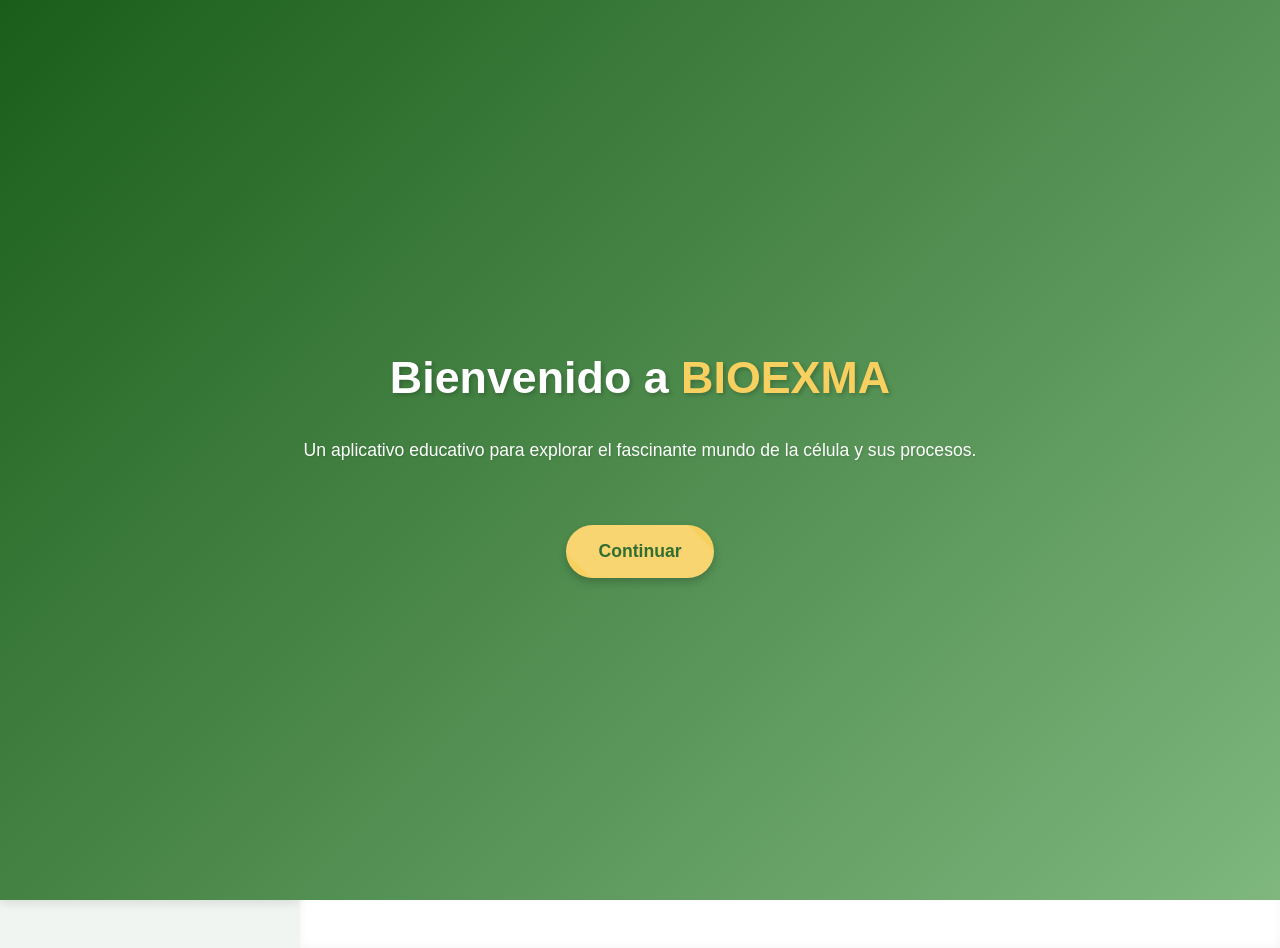
==== commit c9adae47: "Update index.html" ====
--- a/index.html
+++ b/index.html
@@ -4,7 +4,7 @@
   <meta charset="UTF-8" />
   <meta name="viewport" content="width=device-width, initial-scale=1" />
   <title>BIOEXMA - Aplicación Educativa sobre Teoría Celular - Colegio San Alberto Magno</title>
-      <img src="" alt="Comparación células procariotas y eucariotas" class="ref-image" loading="lazy" />
+      <img src="" alt="BIOEXMA.png" class="ref-image" loading="lazy" />
   <link rel="icon" type="image/x-icon" href="https://colsam.edu.co/colsam_l.webp">
   <style>
     /* Reset y base */
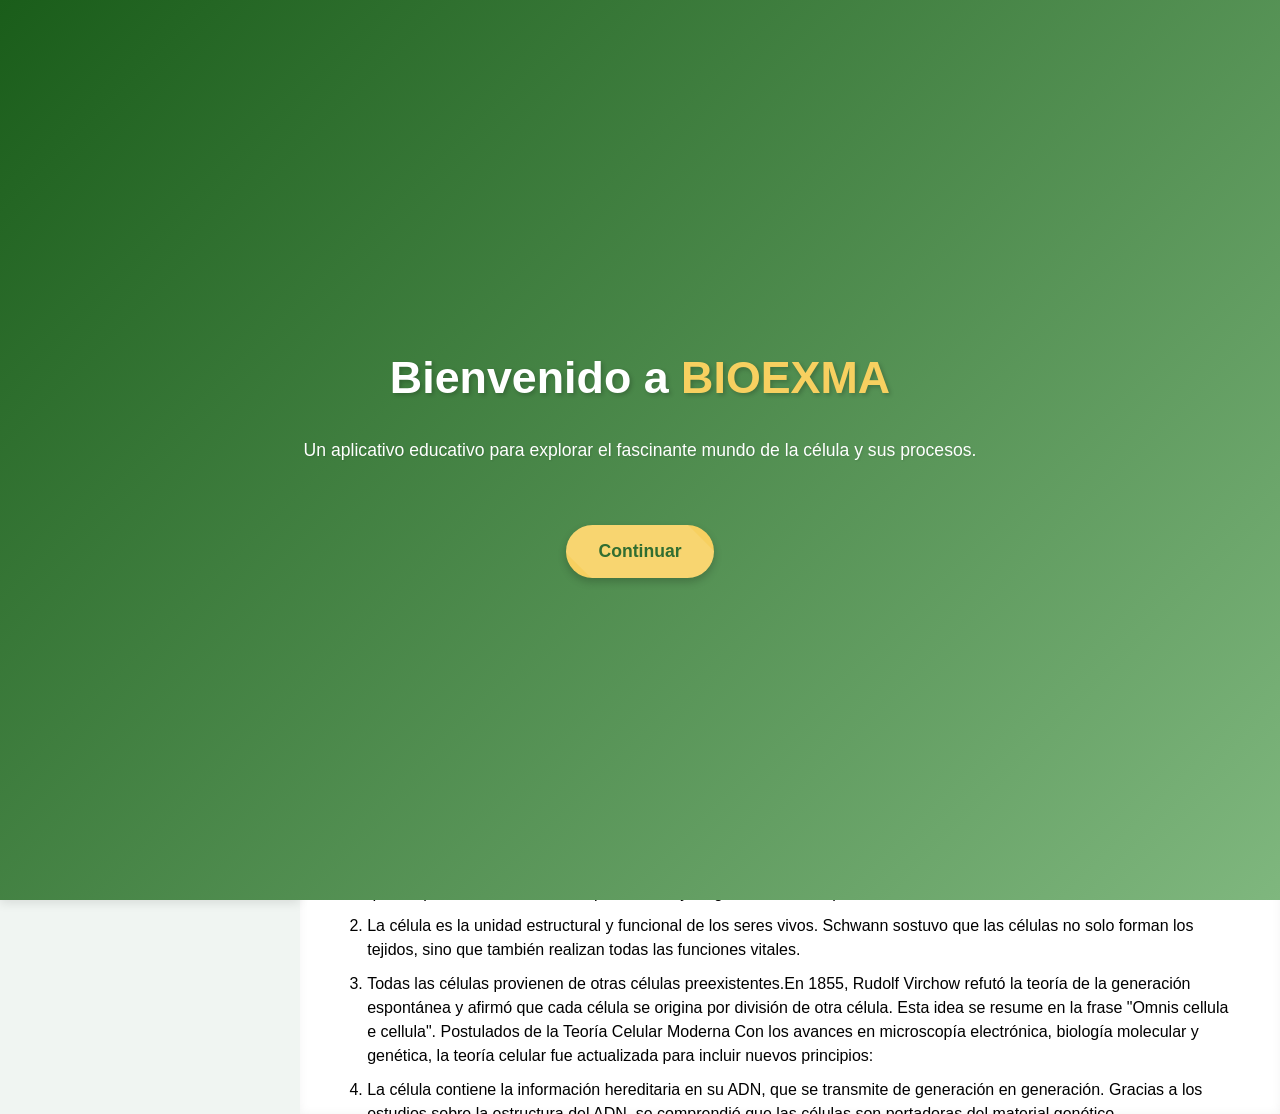
==== commit 542d3eb3: "Update index.html" ====
--- a/index.html
+++ b/index.html
@@ -4,7 +4,7 @@
   <meta charset="UTF-8" />
   <meta name="viewport" content="width=device-width, initial-scale=1" />
   <title>BIOEXMA - Aplicación Educativa sobre Teoría Celular - Colegio San Alberto Magno</title>
-      <img src="" alt="BIOEXMA.png" class="ref-image" loading="lazy" />
+    <img src="BIOEXMA.png" alt="BIOEXMA" width="300" height="200">
   <link rel="icon" type="image/x-icon" href="https://colsam.edu.co/colsam_l.webp">
   <style>
     /* Reset y base */
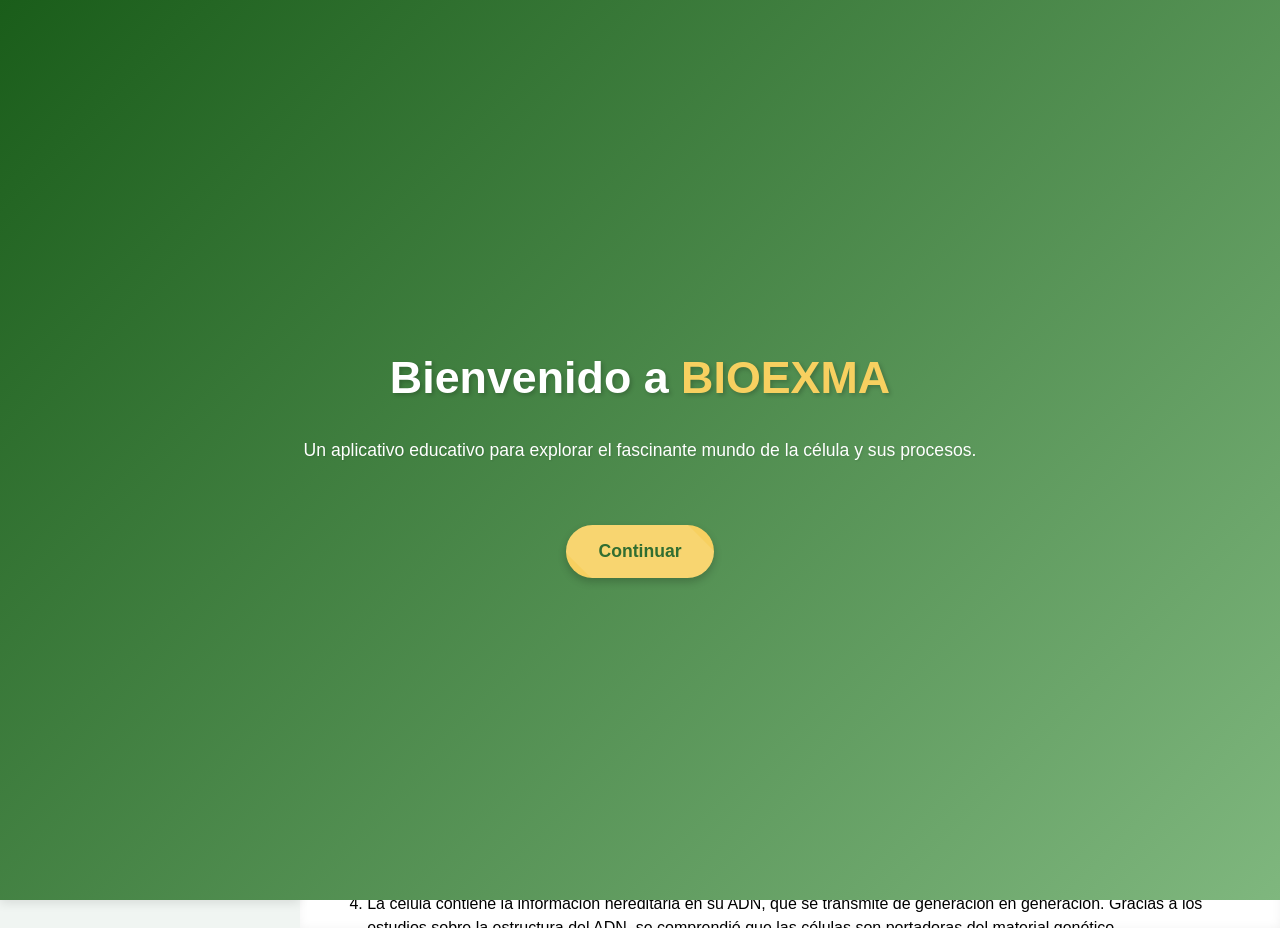
==== commit 373da1db: "Update index.html logotipo" ====
--- a/index.html
+++ b/index.html
@@ -4,7 +4,7 @@
   <meta charset="UTF-8" />
   <meta name="viewport" content="width=device-width, initial-scale=1" />
   <title>BIOEXMA - Aplicación Educativa sobre Teoría Celular - Colegio San Alberto Magno</title>
-    <img src="BIOEXMA.png" alt="BIOEXMA" width="300" height="200">
+    <img src="https://github.com/BioExplora/BioExplora.github.io/blob/Bioexma/BIOEXMA.png?raw=true" alt="BIOEXMA" width="300" height="200">
   <link rel="icon" type="image/x-icon" href="https://colsam.edu.co/colsam_l.webp">
   <style>
     /* Reset y base */
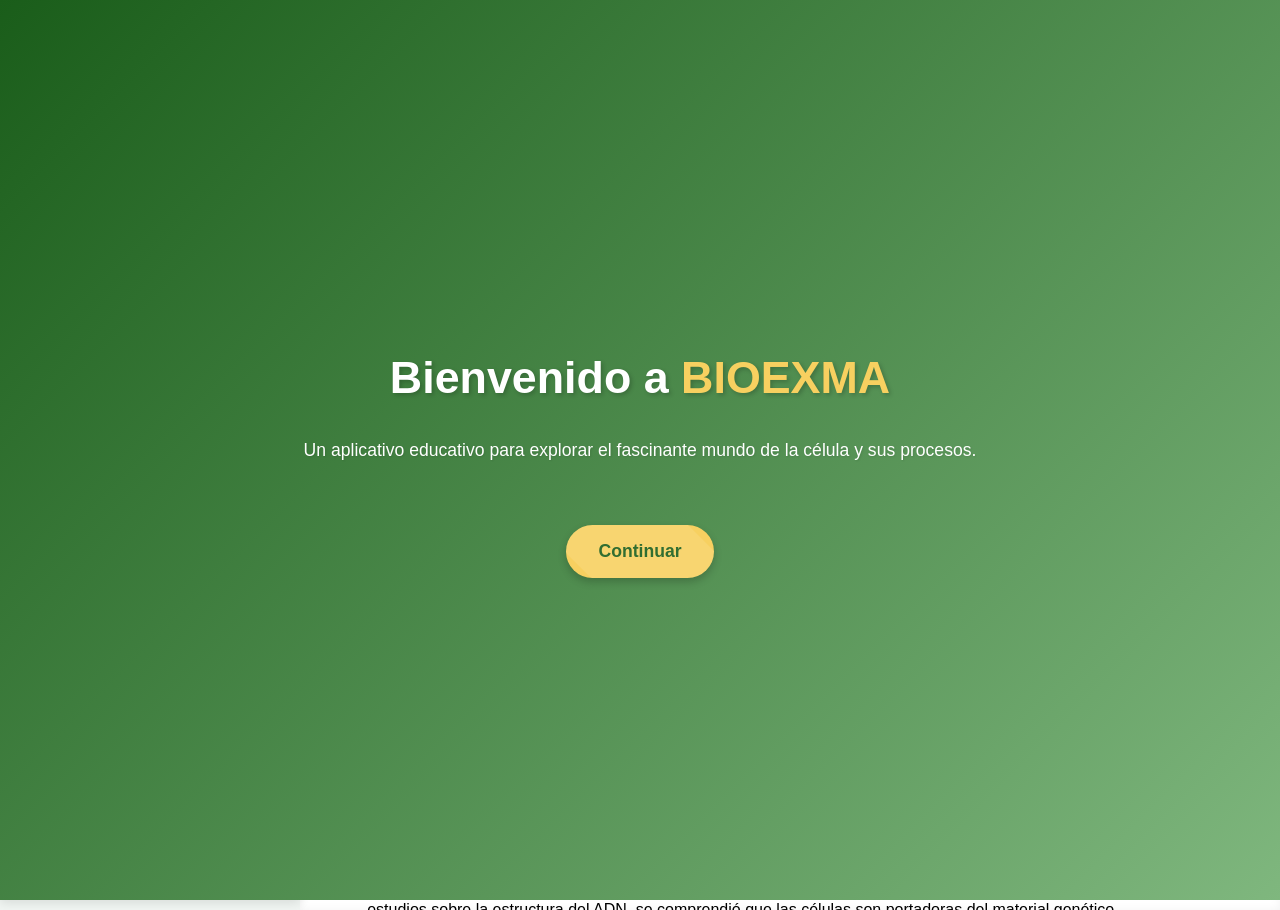
==== commit 4c448e36: "Update index.html" ====
--- a/index.html
+++ b/index.html
@@ -4,7 +4,6 @@
   <meta charset="UTF-8" />
   <meta name="viewport" content="width=device-width, initial-scale=1" />
   <title>BIOEXMA - Aplicación Educativa sobre Teoría Celular - Colegio San Alberto Magno</title>
-    <img src="https://github.com/BioExplora/BioExplora.github.io/blob/Bioexma/BIOEXMA.png?raw=true" alt="BIOEXMA" width="300" height="200">
   <link rel="icon" type="image/x-icon" href="https://colsam.edu.co/colsam_l.webp">
   <style>
     /* Reset y base */
@@ -21,6 +20,7 @@
     }
 
     /* Header fijo */
+    /* Estilos para el logo en el header */
     header {
       position: fixed;
       top: 0;
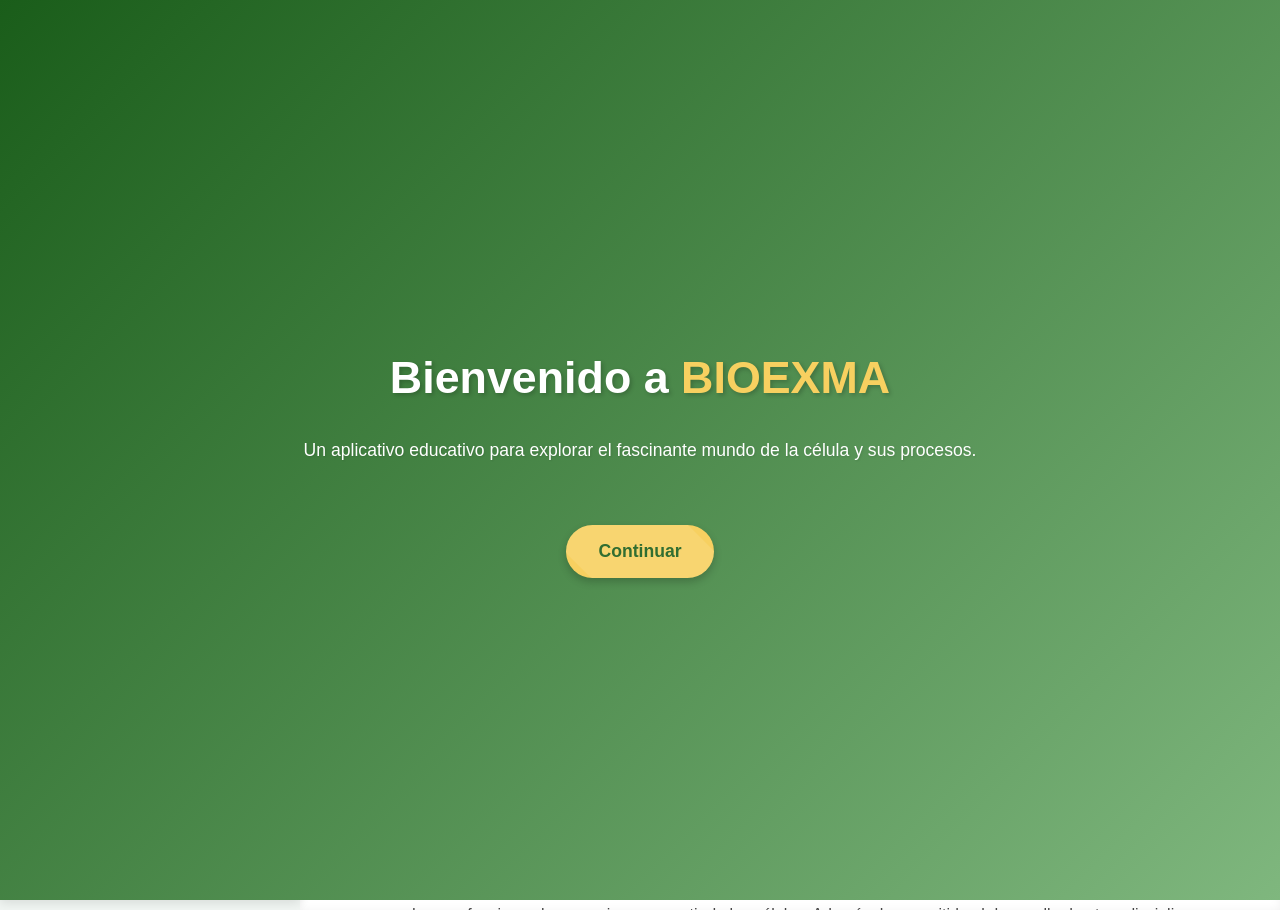
==== commit ff3be96b: "cambios" ====
--- a/index.html
+++ b/index.html
@@ -110,7 +110,7 @@
     }
 
     /* Iconos para cada enlace */
-    .sidebar a[href="#teoria"]::before {
+    /* .sidebar a[href="#teoria"]::before {
       background-image: url('https://cdn-icons-png.flaticon.com/512/2913/2913059.png');
     }
     .sidebar a[href="#tipos"]::before {
@@ -145,7 +145,7 @@
     }
     .sidebar a[href="#evaluaciones"]::before {
       background-image: url('https://cdn-icons-png.flaticon.com/512/3652/3652281.png');
-    }
+    } */
 
     /* Contenido principal */
     main {
@@ -204,7 +204,7 @@
     }
 
     /* Iconos para cada sección */
-    section#teoria h2::before {
+    /* section#teoria h2::before {
       background-image: url('https://cdn-icons-png.flaticon.com/512/2913/2913059.png');
     }
     section#tipos h2::before {
@@ -239,7 +239,7 @@
     }
     section#evaluaciones h2::before {
       background-image: url('https://cdn-icons-png.flaticon.com/512/3652/3652281.png');
-    }
+    } */
 
     /* Video gallery */
     .video-gallery {
@@ -989,6 +989,15 @@
       }
     }
     
+    .chat-input input {
+      width: 100%;
+      padding: 10px;
+      border: 1px solid #dfdfdf;
+      border-radius: 20px;
+      font-size: 16px;
+      box-shadow: inset 0 1px 3px rgba(0,0,0,0.1);
+
+    }
   </style>
 </head>
 <body>
@@ -1014,10 +1023,10 @@
           <li><a href="#funciones">Funciones Celulares</a></li>
           <li><a href="#reproduccion">Reproducción Celular</a></li>
           <li><a href="#transporte">Transporte Celular</a></li>
-          <li><a href="#diferenciacion">Diferenciación Celular</a></li>
-          <li><a href="#cultivo">Cultivo Celular</a></li>
+          <!-- <li><a href="#diferenciacion">Diferenciación Celular</a></li>
+          <li><a href="#cultivo">Cultivo Celular</a></li> -->
           <li><a href="#comparacion">Comparación Animal/Vegetal</a></li>
-          <li><a href="#videos">Videos Referenciales</a></li>
+          <li><a href="#videos">Chat Bot</a></li>
           <li><a href="#evaluaciones">Evaluaciones</a></li>
         </ul>
       </nav>
@@ -1025,8 +1034,10 @@
 <!--teoria celular primera parte-->
     <main>
       <section id="teoria" class="active" tabindex="0">
+        
         <h2>Teoría Celular</h2>
-            <h3>¿Qué es la Teoría Celular?</h3><br>
+        <h3>¿Qué es la Teoría Celular?</h3><br>
+        <iframe width="950" height="515" src="https://www.youtube.com/embed/4inO1AA0yxg?si=RuILh9SJvM402m-6" title="YouTube video player" frameborder="0" allow="accelerometer; autoplay; clipboard-write; encrypted-media; gyroscope; picture-in-picture; web-share" referrerpolicy="strict-origin-when-cross-origin" allowfullscreen></iframe>
  <p>La teoría celular es uno de los principios fundamentales de la biología moderna.
  Establece que la célula es la unidad básica de estructura, función y organización
   de todos los seres vivos. Gracias a esta teoría, los científicos comprenden que 
@@ -1085,14 +1096,7 @@
 </p>
         <img src="https://es-static.z-dn.net/files/df3/f1ffe9fb81e213ad47e8e3b016737839.jpg" alt="Fundadores de la teoría celular" class="ref-image" loading="lazy" />
         
-        <div class="ejercicios">
-          <h3>Ejercicios</h3>
-          <ol>
-            <li>Enumera los tres postulados de la teoría celular.</li>
-            <li>¿Por qué es importante la teoría celular para la biología?</li>
-            <li>Explica con tus palabras qué significa que "la célula es la unidad básica de la vida".</li>
-          </ol>
-        </div>
+
       </section>
 
 <!--tipos de celula-->
@@ -1101,18 +1105,12 @@
         <p>Existen dos tipos principales de células:</p>
         <ul>
           <li><strong>Células procariotas:</strong> Son células simples, sin núcleo definido, y su material genético está disperso en el citoplasma. Ejemplos: bacterias y arqueas.</li>
+          <div class="sketchfab-embed-wrapper"> <iframe title="EVE3D - Célula Procariota" frameborder="0" allowfullscreen mozallowfullscreen="true" webkitallowfullscreen="true" allow="autoplay; fullscreen; xr-spatial-tracking" xr-spatial-tracking execution-while-out-of-viewport execution-while-not-rendered web-share width="740" height="480" src="https://sketchfab.com/models/5a7917054d26462ba1b49a4ce2d3b7ae/embed"> </iframe> </div>
           <li><strong>Células eucariotas:</strong> Son más complejas y tienen un núcleo definido que contiene el ADN. Se encuentran en plantas, animales, hongos y protistas.</li>
+          <div class="sketchfab-embed-wrapper"> <iframe title="EVE3D Célula Eucariota Animal" frameborder="0" allowfullscreen mozallowfullscreen="true" webkitallowfullscreen="true" allow="autoplay; fullscreen; xr-spatial-tracking" xr-spatial-tracking execution-while-out-of-viewport execution-while-not-rendered web-share width="750" height="480" src="https://sketchfab.com/models/fb3311da5c9a4572bda870f6d356d83a/embed"> </iframe> </div>
         </ul>
-        <img src="https://upload.wikimedia.org/wikipedia/commons/thumb/1/1c/Prokaryote_vs_Eukaryote_cell.svg/800px-Prokaryote_vs_Eukaryote_cell.svg.png" alt="Comparación células procariotas y eucariotas" class="ref-image" loading="lazy" />
-
-        <div class="ejercicios">
-          <h3>Ejercicios</h3>
-          <ol>
-            <li>¿Cuál es la principal diferencia entre células procariotas y eucariotas?</li>
-            <li>Da dos ejemplos de organismos con células procariotas.</li>
-            <li>Menciona en qué organismos encontramos células eucariotas.</li>
-          </ol>
-        </div>
+
+
       </section>
 
       <section id="partes" tabindex="0">
@@ -1120,20 +1118,16 @@
         <p>Las células tienen varias estructuras principales que desempeñan funciones específicas:</p>
         <ul>
           <li><strong>Membrana plasmática:</strong> Capa que protege la célula y regula el intercambio de sustancias.</li>
+          <div class="sketchfab-embed-wrapper"> <iframe title="Membrana Plasmática" frameborder="0" allowfullscreen mozallowfullscreen="true" webkitallowfullscreen="true" allow="autoplay; fullscreen; xr-spatial-tracking" xr-spatial-tracking execution-while-out-of-viewport execution-while-not-rendered web-share width="740" height="480" src="https://sketchfab.com/models/d052f6892768415a8457e77f559f16ab/embed"> </iframe> </div>
           <li><strong>Citoplasma:</strong> Material gelatinoso donde ocurren las reacciones celulares.</li>
+          <div class="sketchfab-embed-wrapper"> <iframe title="EVE3D Citoplasma" frameborder="0" allowfullscreen mozallowfullscreen="true" webkitallowfullscreen="true" allow="autoplay; fullscreen; xr-spatial-tracking" xr-spatial-tracking execution-while-out-of-viewport execution-while-not-rendered web-share width="740" height="480" src="https://sketchfab.com/models/ed1f469973564889b1d9cce56e68d27b/embed"> </iframe> </div>
           <li><strong>Núcleo:</strong> Contiene el material genético y controla las actividades celulares (solo en células eucariotas).</li>
+          <div class="sketchfab-embed-wrapper"> <iframe title="Núcleo" frameborder="0" allowfullscreen mozallowfullscreen="true" webkitallowfullscreen="true" allow="autoplay; fullscreen; xr-spatial-tracking" xr-spatial-tracking execution-while-out-of-viewport execution-while-not-rendered web-share width="740" height="480" src="https://sketchfab.com/models/f352d13aafad414c96ea5deec2127345/embed?ui_infos=0"> </iframe> </div>
           <li><strong>Pared celular:</strong> Presente en células vegetales y procariotas, proporciona soporte y protección.</li>
+          <div class="sketchfab-embed-wrapper"> <iframe title="Pared Celular (Vegetal)" frameborder="0" allowfullscreen mozallowfullscreen="true" webkitallowfullscreen="true" allow="autoplay; fullscreen; xr-spatial-tracking" xr-spatial-tracking execution-while-out-of-viewport execution-while-not-rendered web-share width="740" height="480" src="https://sketchfab.com/models/c80677e0d32a4e7eb19268ca3eb6d538/embed?ui_infos=0"> </iframe> </div>
         </ul>
-        <img src="https://upload.wikimedia.org/wikipedia/commons/thumb/3/32/Biological_cell.svg/800px-Biological_cell.svg.png" alt="Partes principales de la célula" class="ref-image" loading="lazy" />
-        
-        <div class="ejercicios">
-          <h3>Ejercicios</h3>
-          <ol>
-            <li>¿Cuál es la función de la membrana plasmática?</li>
-            <li>¿Qué es el citoplasma y qué función tiene?</li>
-            <li>¿Qué función tiene el núcleo en las células eucariotas?</li>
-          </ol>
-        </div>
+        
+
       </section>
 
       <section id="organelos" tabindex="0">
@@ -1141,27 +1135,27 @@
         <p>Los organelos son estructuras especializadas dentro de las células eucariotas:</p>
         <ul>
           <li><strong>Mitocondrias:</strong> Producen energía mediante la respiración celular.</li>
+          <div class="sketchfab-embed-wrapper"> <iframe title="Mitocondrias" frameborder="0" allowfullscreen mozallowfullscreen="true" webkitallowfullscreen="true" allow="autoplay; fullscreen; xr-spatial-tracking" xr-spatial-tracking execution-while-out-of-viewport execution-while-not-rendered web-share width="740" height="480" src="https://sketchfab.com/models/646844cf2b4b4d8081641b59573820a9/embed?ui_infos=0"> </iframe> </div>
           <li><strong>Cloroplastos:</strong> Realizan la fotosíntesis en células vegetales.</li>
+          <div class="sketchfab-embed-wrapper"> <iframe title="EVE3D Cloroplasto" frameborder="0" allowfullscreen mozallowfullscreen="true" webkitallowfullscreen="true" allow="autoplay; fullscreen; xr-spatial-tracking" xr-spatial-tracking execution-while-out-of-viewport execution-while-not-rendered web-share width="740" height="480" src="https://sketchfab.com/models/fc317fec13d54b35becf29791f3e54b6/embed"> </iframe> </div>
           <li><strong>Ribosomas:</strong> Sintetizan proteínas.</li>
+          <div class="sketchfab-embed-wrapper"> <iframe title="Ribosoma" frameborder="0" allowfullscreen mozallowfullscreen="true" webkitallowfullscreen="true" allow="autoplay; fullscreen; xr-spatial-tracking" xr-spatial-tracking execution-while-out-of-viewport execution-while-not-rendered web-share width="740" height="480" src="https://sketchfab.com/models/c586d726ef6344699fcbb2589845026e/embed?ui_infos=0"> </iframe> </div>
           <li><strong>Retículo endoplasmático:</strong> Síntesis y transporte de proteínas y lípidos.</li>
+          <div class="sketchfab-embed-wrapper"> <iframe title="Retículo endoplasmático" frameborder="0" allowfullscreen mozallowfullscreen="true" webkitallowfullscreen="true" allow="autoplay; fullscreen; xr-spatial-tracking" xr-spatial-tracking execution-while-out-of-viewport execution-while-not-rendered web-share width="740" height="480" src="https://sketchfab.com/models/1546395980f64c3e9384790628230ace/embed?ui_infos=0"> </iframe> </div>
           <li><strong>Aparato de Golgi:</strong> Modifica y empaca proteínas y lípidos para su transporte.</li>
+          <div class="sketchfab-embed-wrapper"> <iframe title="Aparato de Golgi" frameborder="0" allowfullscreen mozallowfullscreen="true" webkitallowfullscreen="true" allow="autoplay; fullscreen; xr-spatial-tracking" xr-spatial-tracking execution-while-out-of-viewport execution-while-not-rendered web-share width="740" height="480" src="https://sketchfab.com/models/f6e68999789244b48fe620e3f6c75626/embed?ui_infos=0"> </iframe> </div>
           <li><strong>Lisosomas:</strong> Degradan sustancias y organelos dañados.</li>
+          <div class="sketchfab-embed-wrapper"> <iframe title="Lisosomas" frameborder="0" allowfullscreen mozallowfullscreen="true" webkitallowfullscreen="true" allow="autoplay; fullscreen; xr-spatial-tracking" xr-spatial-tracking execution-while-out-of-viewport execution-while-not-rendered web-share width="740" height="480" src="https://sketchfab.com/models/8fafcf0b41f14bbe8409ef008e2ea7c6/embed?ui_infos=0"></iframe> </div>
+
         </ul>
-        <img src="https://upload.wikimedia.org/wikipedia/commons/thumb/3/33/Animal_cell_structure_es.svg/800px-Animal_cell_structure_es.svg.png" alt="Estructura básica de una célula animal" class="ref-image" loading="lazy" />
-        
-        <div class="ejercicios">
-          <h3>Ejercicios</h3>
-          <ol>
-            <li>¿Qué organelo es conocido como la "central energética" de la célula?</li>
-            <li>¿Qué organelo es exclusivo de las células vegetales y qué función cumple?</li>
-            <li>¿Cuál es la función del aparato de Golgi?</li>
-          </ol>
-        </div>
+        
+
       </section>
 
       <section id="funciones" tabindex="0">
         <h2>Funciones Celulares</h2>
         <p>Las células realizan múltiples funciones esenciales para la vida, tales como:</p>
+        <iframe width="950" height="515" src="https://www.youtube.com/embed/_ejQaAsna3k?si=36zJypuieL7X8Iw_" title="YouTube video player" frameborder="0" allow="accelerometer; autoplay; clipboard-write; encrypted-media; gyroscope; picture-in-picture; web-share" referrerpolicy="strict-origin-when-cross-origin" allowfullscreen></iframe>
         <ul>
           <li><strong>Metabolismo:</strong> Transformación de energía y materiales para mantener la vida.</li>
           <li><strong>Reproducción:</strong> Formación de nuevas células.</li>
@@ -1169,16 +1163,8 @@
           <li><strong>Transporte:</strong> Movimiento de sustancias dentro y fuera de la célula.</li>
           <li><strong>Diferenciación:</strong> Especialización para realizar funciones específicas.</li>
         </ul>
-        <img src="https://upload.wikimedia.org/wikipedia/commons/thumb/7/7e/Cell_function.png/800px-Cell_function.png" alt="Funciones celulares básicas" class="ref-image" loading="lazy" />
-        
-        <div class="ejercicios">
-          <h3>Ejercicios</h3>
-          <ol>
-            <li>Define qué es el metabolismo celular.</li>
-            <li>¿Por qué es importante la respuesta a estímulos para las células?</li>
-            <li>Explica la diferencia entre transporte activo y pasivo.</li>
-          </ol>
-        </div>
+        
+
       </section>
 
       <section id="reproduccion" tabindex="0">
@@ -1186,53 +1172,38 @@
         <p>La reproducción celular puede ser de dos tipos principales:</p>
         <ul>
           <li><strong>Mitosis:</strong> División celular para crecimiento y reparación, produciendo dos células hijas idénticas.</li>
+          <iframe width="950" height="515" src="https://www.youtube.com/embed/u2WZp9p4jr4?si=MO5oVQ1yGC269x9w" title="YouTube video player" frameborder="0" allow="accelerometer; autoplay; clipboard-write; encrypted-media; gyroscope; picture-in-picture; web-share" referrerpolicy="strict-origin-when-cross-origin" allowfullscreen></iframe>
           <li><strong>Meiosis:</strong> División celular para la formación de gametos, reduciendo a la mitad el número de cromosomas.</li>
+          <iframe width="950" height="515" src="https://www.youtube.com/embed/AUnJuvHdt3E?si=xrbCnFXk9_COzepo" title="YouTube video player" frameborder="0" allow="accelerometer; autoplay; clipboard-write; encrypted-media; gyroscope; picture-in-picture; web-share" referrerpolicy="strict-origin-when-cross-origin" allowfullscreen></iframe>
+          
+          <div class="ejercicios">
+          <h3>Juegos</h3>
+            <iframe style="max-width:100%" src="https://wordwall.net/es/embed/320f6e96a0014a6cbbcf5c02e857c0c2?themeId=48&templateId=36&fontStackId=0" width="750" height="580" frameborder="0" allowfullscreen></iframe>
+
+          </div>
         </ul>
-        <img src="https://upload.wikimedia.org/wikipedia/commons/thumb/5/5a/Mitosis_vs_Meiosis.png/800px-Mitosis_vs_Meiosis.png" alt="Comparación mitosis y meiosis" class="ref-image" loading="lazy" />
-        
-        <div class="ejercicios">
-          <h3>Ejercicios</h3>
-          <ol>
-            <li>Describe brevemente en qué consiste el proceso de mitosis.</li>
-            <li>¿Cuál es la principal diferencia entre mitosis y meiosis?</li>
-            <li>¿Por qué es importante la meiosis para la reproducción sexual?</li>
-          </ol>
-        </div>
+        
+
       </section>
 
       <section id="transporte" tabindex="0">
         <h2>Transporte Celular</h2>
         <p>Las células intercambian sustancias mediante varios mecanismos:</p>
+        <iframe width="950" height="515" src="https://www.youtube.com/embed/hhRXOMWpiyU?si=8bAyOUG-QgCeo6R9" title="YouTube video player" frameborder="0" allow="accelerometer; autoplay; clipboard-write; encrypted-media; gyroscope; picture-in-picture; web-share" referrerpolicy="strict-origin-when-cross-origin" allowfullscreen></iframe>
         <ul>
           <li><strong>Transporte pasivo:</strong> Movimiento sin gasto de energía, como difusión y ósmosis.</li>
           <li><strong>Transporte activo:</strong> Movimiento que requiere energía para transportar moléculas contra su gradiente.</li>
           <li><strong>Endocitosis y exocitosis:</strong> Procesos para incorporar o expulsar partículas grandes.</li>
         </ul>
-        <img src="https://upload.wikimedia.org/wikipedia/commons/thumb/0/0e/Figure_05_01_05.jpg/800px-Figure_05_01_05.jpg" alt="Tipos de transporte celular" class="ref-image" loading="lazy" />
-        
-        <div class="ejercicios">
-          <h3>Ejercicios</h3>
-          <ol>
-            <li>Explica la diferencia entre transporte activo y pasivo.</li>
-            <li>¿Qué es la ósmosis y por qué es importante para las células?</li>
-            <li>Describe brevemente el proceso de endocitosis.</li>
-          </ol>
-        </div>
+        
+
       </section>
 
       <section id="diferenciacion" tabindex="0">
         <h2>Diferenciación Celular</h2>
         <p>Es el proceso mediante el cual las células especializadas se desarrollan a partir de células madre. Esta especialización permite que las células realicen funciones específicas en tejidos y órganos.</p>
-        <img src="https://upload.wikimedia.org/wikipedia/commons/thumb/9/9e/Stem_cell_differentiation.svg/800px-Stem_cell_differentiation.svg.png" alt="Diferenciación celular" class="ref-image" loading="lazy" />
-        
-        <div class="ejercicios">
-          <h3>Ejercicios</h3>
-          <ol>
-            <li>¿Qué son las células madre y por qué son importantes?</li>
-            <li>Explica con un ejemplo cómo la diferenciación celular permite la formación de tejidos especializados.</li>
-            <li>¿Qué ventajas tiene para un organismo multicelular la diferenciación celular?</li>
-          </ol>
-        </div>
+        
+
       </section>
 
       <section id="cultivo" tabindex="0">
@@ -1240,14 +1211,7 @@
         <p>El cultivo celular es una técnica para mantener y multiplicar células fuera del organismo en condiciones controladas. Es fundamental para investigación médica, desarrollo de fármacos y biotecnología.</p>
         <img src="https://upload.wikimedia.org/wikipedia/commons/thumb/8/8f/Cell_culture.jpg/800px-Cell_culture.jpg" alt="Cultivo celular en laboratorio" class="ref-image" loading="lazy" />
         
-        <div class="ejercicios">
-          <h3>Ejercicios</h3>
-          <ol>
-            <li>¿Cuáles son las principales aplicaciones del cultivo celular?</li>
-            <li>Describe las condiciones necesarias para mantener células vivas en cultivo.</li>
-            <li>¿Por qué es importante el cultivo celular para el desarrollo de medicamentos?</li>
-          </ol>
-        </div>
+
       </section>
 
       <section id="comparacion" tabindex="0">
@@ -1255,41 +1219,47 @@
         <p>Las células animales y vegetales tienen similitudes y diferencias importantes:</p>
         <ul>
           <li><strong>Células vegetales:</strong> Tienen pared celular, cloroplastos y vacuolas grandes.</li>
+          <div class="sketchfab-embed-wrapper">
+             <iframe title="Structure of a Plant Cell" frameborder="0" allowfullscreen mozallowfullscreen="true" webkitallowfullscreen="true" allow="autoplay; fullscreen; xr-spatial-tracking" width="750" height="580" xr-spatial-tracking execution-while-out-of-viewport execution-while-not-rendered web-share src="https://sketchfab.com/models/ebd0a1bbccb14e3d8f6cb73d75d6f69d/embed"> </iframe>
+            
+            </div>
           <li><strong>Células animales:</strong> Carecen de pared celular y cloroplastos, tienen vacuolas pequeñas.</li>
+          <div class="sketchfab-embed-wrapper"> <iframe title="Celula" frameborder="0" allowfullscreen mozallowfullscreen="true" webkitallowfullscreen="true" allow="autoplay; fullscreen; xr-spatial-tracking" xr-spatial-tracking execution-while-out-of-viewport execution-while-not-rendered web-share width="750" height="480" src="https://sketchfab.com/models/23c9bccc33cb4d2f8ec3a0903262bf29/embed"> </iframe> </div>
           <li>Ambas tienen núcleo, membrana plasmática y organelos comunes.</li>
         </ul>
-        <img src="https://upload.wikimedia.org/wikipedia/commons/thumb/0/0f/Animal_and_plant_cell_es.svg/800px-Animal_and_plant_cell_es.svg.png" alt="Comparación célula animal y vegetal" class="ref-image" loading="lazy" />
-        
+
         <div class="ejercicios">
-          <h3>Ejercicios</h3>
-          <ol>
-            <li>Enumera tres diferencias entre células animales y vegetales.</li>
-            <li>¿Qué organelo es exclusivo de las células vegetales y qué función cumple?</li>
-            <li>¿Por qué las células vegetales necesitan una pared celular?</li>
-          </ol>
+          <h3>Juegos</h3>
+          <div>
+           <iframe style="max-width:100%" src="https://wordwall.net/es/embed/e508332a38bd4d868aae89e952e858a9?themeId=52&templateId=2&fontStackId=0" width="850" height="580" frameborder="0" allowfullscreen></iframe>
+            <iframe style="max-width:100%" src="https://wordwall.net/es/embed/e74628dff1c74cb6ba97e4153317919a?themeId=65&templateId=3&fontStackId=1" width="850" height="580" frameborder="0" allowfullscreen></iframe>
+            <iframe style="max-width:100%" src="https://wordwall.net/es/embed/e74628dff1c74cb6ba97e4153317919a?themeId=65&templateId=3&fontStackId=1" width="950" height="380" frameborder="0" allowfullscreen></iframe>
+          </div>
         </div>
       </section>
-
+      
       <section id="videos" tabindex="0">
-        <h2>Videos Referenciales</h2>
-        <p>Explora estos videos para complementar tu aprendizaje sobre células y sus procesos:</p>
-        <div class="video-gallery">
-          <iframe src="https://www.youtube.com/embed/URUJD5NEXC8" title="Teoría celular" allowfullscreen></iframe>
-          <iframe src="https://youtu.be/LiR0wNi1JHg?si=Jm_tqSefnf-H8aLs" title="Tipos de células" allowfullscreen></iframe>
-          <iframe src="https://www.youtube.com/embed/VKk-YrZ9uVY" title="Organelos celulares" allowfullscreen></iframe>
-          <iframe src="https://www.youtube.com/embed/Lr3XQkXXuQ4" title="Transporte celular" allowfullscreen></iframe>
-          <iframe src="https://www.youtube.com/embed/NFf3Qp1Z6x4" title="Diferenciación celular" allowfullscreen></iframe>
-          <iframe src="https://www.youtube.com/embed/8QYVf0hoxzY" title="Cultivo celular" allowfullscreen></iframe>
+        <div style="margin: 20px 0;">
+          <h2>Chat Bot</h2>
+          <p>Interactúa con nuestro chat bot para resolver dudas sobre la célula:</p>
+              <div class="chat-container">
+        <div class="chat-header">
+            <h1>Chat</h1>
+            <img src="https://www.autoportero.com/trabajo-en-proceso1.jpg" alt="Chat Icon" class="chat-icon">
         </div>
-        
-        <div class="ejercicios">
-          <h3>Ejercicios</h3>
-          <ol>
-            <li>Elige uno de los videos y resume sus puntos principales.</li>
-            <li>¿Qué concepto nuevo aprendiste de los videos?</li>
-            <li>Elabora un esquema con la información más importante de los videos.</li>
-          </ol>
+        <div class="chat-messages" id="chat-messages">
+            <!-- Mensajes aparecerán aquí -->
         </div>
+        <div class="chat-input">
+            <input type="text" id="message-input" placeholder="Escribe un mensaje...">
+            <button id="send-button">Enviar</button>
+        </div>
+    </div>
+
+        </div>
+      
+        
+   
       </section>
 
       <!-- Nueva sección de Evaluaciones -->
